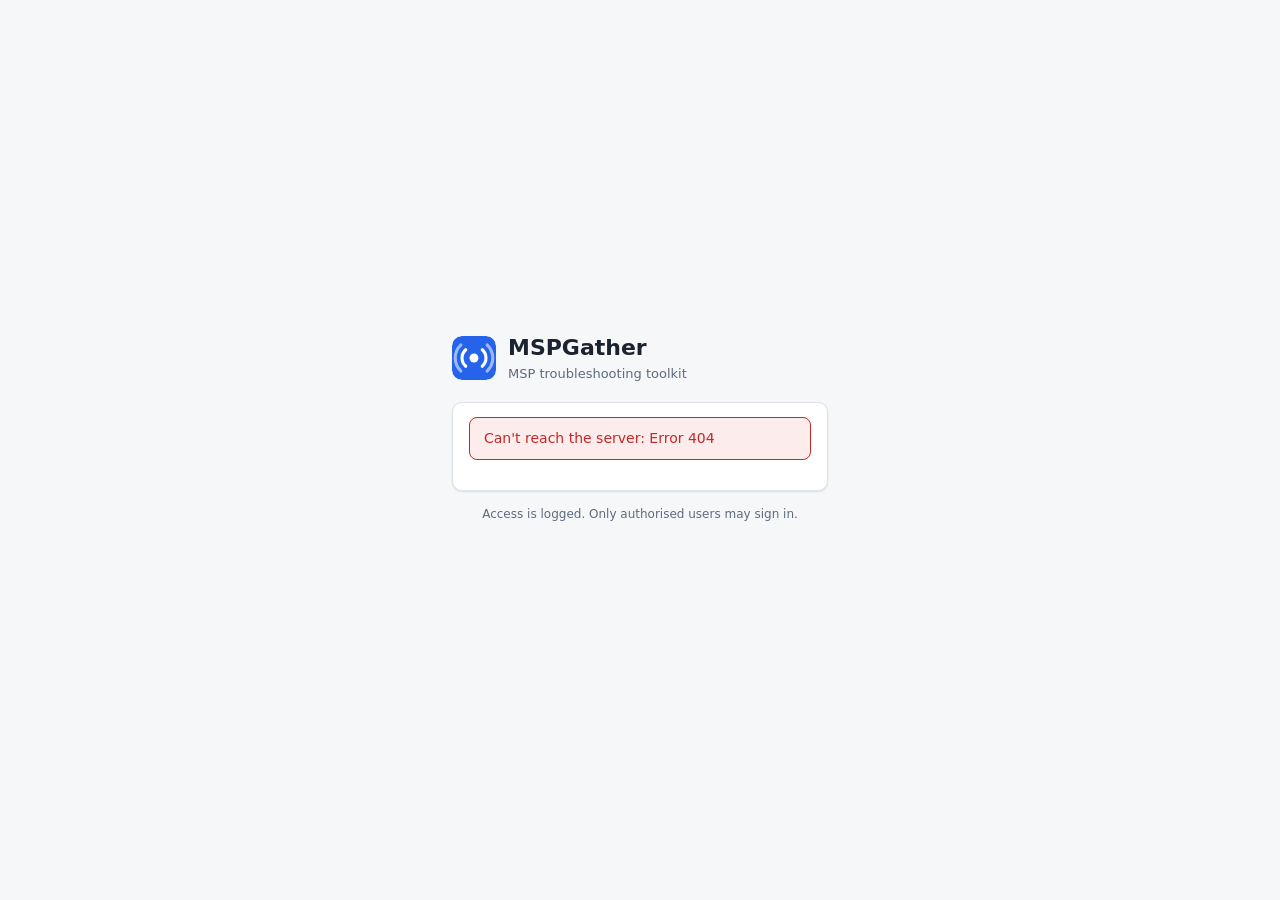
==== app/static/login.html @ 2bf9cdeb "MSPGather 1.0.0: troubleshooting and discovery toolkit for MSP engineers Self-hosted web app (FastAP" ====
<!doctype html>
<html lang="en">
<head>
  <meta charset="utf-8">
  <meta name="viewport" content="width=device-width, initial-scale=1">
  <meta name="referrer" content="no-referrer">
  <title>Sign in · MSPGather</title>
  <link rel="icon" type="image/svg+xml" href="logo.svg">
  <link rel="stylesheet" href="styles.css">
</head>
<body class="login-body">
  <main class="login-wrap">
    <div class="login-brand">
      <img src="logo.svg" alt="" width="44" height="44">
      <div>
        <div class="login-title">MSPGather</div>
        <div class="login-sub">MSP troubleshooting toolkit</div>
      </div>
    </div>
    <section class="card login-card">
      <div class="card-body" id="login-root">
        <div class="loading"><div class="spinner"></div>Loading…</div>
      </div>
    </section>
    <p class="login-foot">Access is logged. Only authorised users may sign in.</p>
  </main>
  <script src="login.js"></script>
</body>
</html>
---- app/static/styles.css ----
:root {
  --bg: #f6f7f9;
  --panel: #ffffff;
  --panel-2: #f1f3f6;
  --border: #dfe3e8;
  --text: #1b2330;
  --muted: #5d6b7e;
  --accent: #2563eb;
  --accent-soft: #e6eefe;
  --crit: #c62828;
  --crit-soft: #fdecec;
  --warn: #b26a00;
  --warn-soft: #fff4e0;
  --info: #1d6fb8;
  --info-soft: #e8f2fc;
  --ok: #2e7d32;
  --ok-soft: #e9f6ea;
  --code-bg: #f3f5f8;
  --shadow: 0 1px 2px rgba(16, 24, 40, .06), 0 1px 3px rgba(16, 24, 40, .05);
  --mono: ui-monospace, "Cascadia Code", "SFMono-Regular", Consolas, monospace;
  --sans: "Segoe UI", system-ui, -apple-system, Roboto, sans-serif;
  color-scheme: light;
}
@media (prefers-color-scheme: dark) {
  :root:not([data-theme="light"]) {
    --bg: #0f141b; --panel: #161d27; --panel-2: #1c2531; --border: #2a3544; --text: #e3e8ef; --muted: #93a1b4;
    --accent: #6ea0ff; --accent-soft: #1b2a45; --crit: #ff6b6b; --crit-soft: #3a1c20; --warn: #f0b04a; --warn-soft: #3a2c14;
    --info: #6cb2f2; --info-soft: #172c42; --ok: #6fcf75; --ok-soft: #173321; --code-bg: #10161f;
    --shadow: none; color-scheme: dark;
  }
}
:root[data-theme="dark"] {
  --bg: #0f141b; --panel: #161d27; --panel-2: #1c2531; --border: #2a3544; --text: #e3e8ef; --muted: #93a1b4;
  --accent: #6ea0ff; --accent-soft: #1b2a45; --crit: #ff6b6b; --crit-soft: #3a1c20; --warn: #f0b04a; --warn-soft: #3a2c14;
  --info: #6cb2f2; --info-soft: #172c42; --ok: #6fcf75; --ok-soft: #173321; --code-bg: #10161f;
  --shadow: none; color-scheme: dark;
}

* { box-sizing: border-box; }
html, body { margin: 0; height: 100%; }
body { background: var(--bg); color: var(--text); font: 14px/1.5 var(--sans); }
a { color: var(--accent); text-decoration: none; }
a:hover { text-decoration: underline; }
code, pre, .mono { font-family: var(--mono); font-size: 12.5px; }

.layout { display: grid; grid-template-columns: 236px 1fr; min-height: 100vh; }
.sidebar { background: var(--panel); border-right: 1px solid var(--border); padding: 18px 12px; position: sticky; top: 0; height: 100vh; overflow-y: auto; display: flex; flex-direction: column; }
.brand { display: flex; align-items: center; gap: 10px; padding: 0 8px 18px; }
.brand-mark { width: 30px; height: 30px; border-radius: 8px; display: block; flex: none; }
.brand-name { font-weight: 650; font-size: 16px; }
.brand-sub { color: var(--muted); font-size: 12px; }
.nav-cat { margin-bottom: 6px; }
.nav-cat-btn { display: flex; align-items: center; gap: 9px; width: 100%; padding: 8px 10px; border: 0; border-radius: 7px; background: none; color: var(--text); font: inherit; font-weight: 650; cursor: pointer; text-align: left; }
.nav-cat-btn:hover { background: var(--panel-2); }
.nav-cat-btn svg { width: 17px; height: 17px; flex: none; }
.nav-cat-title { flex: 1; }
.nav-cat-btn .chev { color: var(--muted); font-size: 16px; line-height: 1; transition: transform .15s; }
.nav-cat-btn[aria-expanded="true"] .chev { transform: rotate(90deg); }
.nav-cat.has-active > .nav-cat-btn { color: var(--accent); }
.nav-cat-body { margin-left: 18px; padding-left: 8px; border-left: 1px solid var(--border); }
.nav-cat-body[hidden] { display: none; }
.nav-group { margin: 8px 0 3px; padding: 0 10px; font-size: 11px; text-transform: uppercase; letter-spacing: .06em; color: var(--muted); }
.crumb { font-size: 12px; color: var(--muted); font-weight: 600; text-transform: uppercase; letter-spacing: .05em; margin-bottom: 2px; }
.nav a { display: flex; align-items: center; gap: 9px; padding: 7px 10px; border-radius: 7px; color: var(--text); }
.nav a:hover { background: var(--panel-2); text-decoration: none; }
.nav a.active { background: var(--accent-soft); color: var(--accent); font-weight: 600; }
.nav svg { width: 16px; height: 16px; flex: none; }
.sidebar-foot { margin-top: auto; padding: 12px 10px 0; color: var(--muted); font-size: 12px; display: flex; justify-content: space-between; align-items: center; }
.icon-btn { background: none; border: 1px solid var(--border); color: var(--muted); border-radius: 6px; padding: 3px 8px; cursor: pointer; font-size: 12px; }

main { padding: 26px 32px 60px; max-width: 1280px; width: 100%; min-width: 0; overflow-wrap: anywhere; }
/* Long URLs, hashes and hostnames must wrap rather than widen the page. */
main .finding > div, main .stat, main .kv dd { min-width: 0; }
.page-head h1 { margin: 0 0 4px; font-size: 22px; font-weight: 650; }
.page-head p { margin: 0 0 18px; color: var(--muted); max-width: 820px; }

.card { background: var(--panel); border: 1px solid var(--border); border-radius: 10px; box-shadow: var(--shadow); margin-bottom: 16px; }
.card > h2 { margin: 0; padding: 12px 16px; font-size: 14px; font-weight: 650; border-bottom: 1px solid var(--border); display: flex; align-items: center; gap: 8px; }
.card > h2 .spacer { flex: 1; }
.card-body { padding: 14px 16px; }
.card-body.flush { padding: 0; }

form.tool-form { display: flex; flex-wrap: wrap; gap: 10px; align-items: flex-end; }
.field { display: flex; flex-direction: column; gap: 4px; min-width: 0; }
.field input, .field select, .field textarea { max-width: 100%; min-width: 0; }
.field label { font-size: 12px; color: var(--muted); font-weight: 600; }
.field.grow { flex: 1 1 260px; }
input:not([type]), input[type=text], input[type=password], input[type=number], input[type=email], input[type=search], select, textarea {
  background: var(--panel); color: var(--text); border: 1px solid var(--border); border-radius: 7px; padding: 8px 10px; font: inherit;
}
textarea { width: 100%; min-height: 220px; font-family: var(--mono); font-size: 12.5px; resize: vertical; }
input:focus, select:focus, textarea:focus { outline: 2px solid var(--accent-soft); border-color: var(--accent); }
.check { display: flex; align-items: center; gap: 6px; font-size: 13px; color: var(--text); padding-bottom: 8px; }
button.btn { background: var(--accent); color: #fff; border: 0; border-radius: 7px; padding: 9px 16px; font: inherit; font-weight: 600; cursor: pointer; }
button.btn:disabled { opacity: .6; cursor: progress; }
button.btn.secondary { background: var(--panel-2); color: var(--text); border: 1px solid var(--border); }
.btn-row { display: flex; gap: 8px; margin-top: 10px; flex-wrap: wrap; }
.hint { color: var(--muted); font-size: 12.5px; }

.badge { display: inline-flex; align-items: center; gap: 4px; padding: 1px 8px; border-radius: 999px; font-size: 11.5px; font-weight: 650; white-space: nowrap; text-transform: uppercase; letter-spacing: .02em; }
.sev-critical { background: var(--crit-soft); color: var(--crit); }
.sev-warning { background: var(--warn-soft); color: var(--warn); }
.sev-info { background: var(--info-soft); color: var(--info); }
.sev-ok { background: var(--ok-soft); color: var(--ok); }
.sev-muted { background: var(--panel-2); color: var(--muted); }

.findings { list-style: none; margin: 0; padding: 0; }
.finding { display: grid; grid-template-columns: 86px 1fr; gap: 10px; padding: 10px 16px; border-top: 1px solid var(--border); }
.finding:first-child { border-top: 0; }
.finding .f-title { font-weight: 600; }
.finding .f-area { color: var(--muted); font-weight: 500; font-size: 12px; margin-right: 6px; }
.finding .f-detail { color: var(--muted); white-space: pre-wrap; margin-top: 2px; overflow-wrap: anywhere; }

.verdict { display: flex; gap: 14px; align-items: center; padding: 16px 18px; border-radius: 10px; margin-bottom: 16px; border: 1px solid var(--border); }
.verdict .v-icon { width: 38px; height: 38px; border-radius: 50%; display: grid; place-items: center; font-size: 19px; font-weight: 700; flex: none; }
.verdict .v-title { font-size: 16px; font-weight: 650; }
.verdict .v-sub { color: var(--muted); }
.verdict.sev-critical .v-icon { background: var(--crit); color: #fff; }
.verdict.sev-warning .v-icon { background: var(--warn); color: #fff; }
.verdict.sev-ok .v-icon { background: var(--ok); color: #fff; }
.verdict.sev-info .v-icon { background: var(--info); color: #fff; }
.verdict { color: var(--text); }

.stats { display: grid; grid-template-columns: repeat(auto-fit, minmax(150px, 1fr)); gap: 10px; margin-bottom: 16px; }
.stat { background: var(--panel); border: 1px solid var(--border); border-radius: 10px; padding: 12px 14px; box-shadow: var(--shadow); }
.stat .s-label { color: var(--muted); font-size: 12px; }
.stat .s-value { font-size: 20px; font-weight: 650; margin-top: 2px; overflow-wrap: anywhere; }
.stat .s-value.small { font-size: 14px; }

dl.kv { display: grid; grid-template-columns: max-content 1fr; gap: 6px 18px; margin: 0; }
dl.kv dt { color: var(--muted); font-size: 12.5px; }
dl.kv dd { margin: 0; overflow-wrap: anywhere; }

.table-wrap { overflow-x: auto; }
table.t { width: 100%; border-collapse: collapse; font-size: 13px; }
table.t th { text-align: left; font-size: 11.5px; text-transform: uppercase; letter-spacing: .04em; color: var(--muted); font-weight: 600; padding: 8px 12px; border-bottom: 1px solid var(--border); background: var(--panel-2); white-space: nowrap; }
table.t td { padding: 8px 12px; border-bottom: 1px solid var(--border); vertical-align: top; overflow-wrap: anywhere; }
table.t tr:last-child td { border-bottom: 0; }
table.t tr.hl td { background: var(--crit-soft); }
.sub { color: var(--muted); font-size: 12px; }

.route { display: flex; flex-wrap: wrap; align-items: center; gap: 6px; }
.route .chip { padding: 4px 10px; border-radius: 999px; background: var(--panel-2); border: 1px solid var(--border); font-weight: 600; font-size: 12.5px; }
.route .chip.repeat { background: var(--crit-soft); border-color: var(--crit); color: var(--crit); }
.route .arrow { color: var(--muted); }

.bar { height: 6px; border-radius: 3px; background: var(--panel-2); min-width: 60px; margin-top: 4px; overflow: hidden; }
.bar > span { display: block; height: 100%; background: var(--accent); }
.bar.warn > span { background: var(--warn); }
.bar.crit > span { background: var(--crit); }

.code { position: relative; background: var(--code-bg); border: 1px solid var(--border); border-radius: 7px; padding: 9px 12px; margin: 6px 0; white-space: pre-wrap; overflow-wrap: anywhere; font-family: var(--mono); font-size: 12.5px; }
.code .copy { position: absolute; top: 5px; right: 5px; font-size: 11px; }
.cause { padding: 12px 16px; border-top: 1px solid var(--border); }
.cause:first-child { border-top: 0; }
.cause h3 { margin: 0 0 4px; font-size: 14px; }
.cause p { margin: 0 0 6px; color: var(--muted); white-space: pre-wrap; }

.tree { font-family: var(--mono); font-size: 12.5px; }
.tree ul { list-style: none; margin: 0; padding-left: 18px; border-left: 1px dashed var(--border); }
.tree > ul { padding-left: 0; border-left: 0; }
.tree li { padding: 2px 0; }
.tree .t-domain { font-weight: 700; }
.tree .t-term { display: inline-block; padding: 0 6px; border-radius: 4px; background: var(--panel-2); margin-right: 4px; }
.tree .t-lookup { color: var(--warn); }
.tree .t-note { color: var(--muted); font-family: var(--sans); font-size: 12px; }
.tree .t-err { color: var(--crit); font-family: var(--sans); }
.tree .t-ignored { text-decoration: line-through; opacity: .6; }

.gauge { display: flex; gap: 3px; margin-top: 6px; }
.gauge span { flex: 1; height: 8px; border-radius: 2px; background: var(--panel-2); }
.gauge span.on { background: var(--ok); }
.gauge.warn span.on { background: var(--warn); }
.gauge.crit span.on { background: var(--crit); }

.transcript { font-family: var(--mono); font-size: 12px; background: var(--code-bg); border-radius: 7px; padding: 10px 12px; max-height: 360px; overflow: auto; white-space: pre-wrap; overflow-wrap: anywhere; }
.transcript .c { color: var(--accent); }
.transcript .s { color: var(--text); }

.loading { display: flex; align-items: center; gap: 10px; color: var(--muted); padding: 18px 2px; }
.spinner { width: 16px; height: 16px; border: 2px solid var(--border); border-top-color: var(--accent); border-radius: 50%; animation: spin .8s linear infinite; }
@keyframes spin { to { transform: rotate(360deg); } }
.error-box { background: var(--crit-soft); color: var(--crit); border: 1px solid var(--crit); border-radius: 8px; padding: 10px 14px; margin-bottom: 16px; white-space: pre-wrap; }
.notice { background: var(--info-soft); color: var(--text); border: 1px solid var(--border); border-left: 3px solid var(--info); border-radius: 8px; padding: 10px 14px; margin-bottom: 16px; }

.grid-2 { display: grid; grid-template-columns: 1fr 1fr; gap: 16px; }
.grid-2 > .card { margin-bottom: 0; }
.grid-2 + * { margin-top: 16px; }
details summary { cursor: pointer; color: var(--accent); }
.filter { margin: 10px 16px; width: calc(100% - 32px); }

@media (max-width: 900px) {
  .layout { grid-template-columns: 1fr; }
  .sidebar { position: static; height: auto; flex-direction: row; flex-wrap: wrap; padding: 10px 16px; gap: 4px; align-items: center; }
  .brand { padding: 0 8px 0 0; }
  .nav { display: flex; flex-wrap: wrap; gap: 2px; }
  .nav-group, .sidebar-foot, .brand-sub { display: none; }
  .nav { width: 100%; flex-direction: column; }
  .nav-cat-body { margin-left: 0; padding-left: 0; border-left: 0; display: flex; flex-wrap: wrap; gap: 2px; }
  main { padding: 18px 16px 50px; }
  .grid-2 { grid-template-columns: 1fr; }
  .finding { grid-template-columns: 1fr; gap: 4px; }
}

/* ---- shared readability components (core.js) ---- */
.verdict .v-title { font-size: 17px; }
.facts { display: flex; flex-wrap: wrap; gap: 8px; margin: -6px 0 16px; }
.fact { display: inline-flex; gap: 6px; align-items: baseline; background: var(--panel); border: 1px solid var(--border); border-radius: 8px; padding: 5px 10px; font-size: 13px; max-width: 100%; }
.fact-k { color: var(--muted); font-size: 12px; white-space: nowrap; }
.fact-v { font-weight: 600; overflow-wrap: anywhere; }
ol.steps { margin: 0; padding-left: 22px; }
ol.steps > li { padding: 6px 0 10px; }
ol.steps > li + li { border-top: 1px solid var(--border); padding-top: 10px; }
.step-title { font-weight: 600; }
.step-detail { color: var(--muted); white-space: pre-wrap; margin-top: 2px; }

/* ---- home ---- */
.nav-home { margin-bottom: 8px; font-weight: 600; }
.home-search { width: 100%; font-size: 15px; padding: 12px 14px; margin-bottom: 18px; }
.home-cat { margin-bottom: 22px; }
.home-cat h2 { display: flex; align-items: center; gap: 8px; font-size: 15px; margin: 0 0 10px; flex-wrap: wrap; }
.home-cat h2 svg { width: 18px; height: 18px; }
.home-cat-desc { color: var(--muted); font-weight: 400; font-size: 13px; }
.home-grid { display: grid; grid-template-columns: repeat(auto-fill, minmax(250px, 1fr)); gap: 10px; }
.home-tool { display: block; background: var(--panel); border: 1px solid var(--border); border-radius: 10px; padding: 12px 14px; color: var(--text); box-shadow: var(--shadow); }
.home-tool:hover { border-color: var(--accent); text-decoration: none; }
.home-tool-title { display: flex; align-items: center; gap: 8px; font-weight: 650; margin-bottom: 4px; }
.home-tool-title svg { width: 16px; height: 16px; color: var(--accent); flex: none; }
.home-tool-desc { color: var(--muted); font-size: 12.5px; line-height: 1.45; }

/* ---- sign-in page & user box ---- */
.login-body { display: grid; place-items: center; min-height: 100vh; padding: 24px 16px; }
.login-wrap { width: 100%; max-width: 440px; }
.login-brand { display: flex; align-items: center; gap: 12px; margin-bottom: 18px; }
.login-brand img { border-radius: 10px; }
.login-title { font-size: 22px; font-weight: 700; }
.login-sub { color: var(--muted); font-size: 13px; }
.login-card { margin: 0; }
.login-form h1 { font-size: 18px; margin: 0 0 6px; }
.login-form .hint { margin: 0 0 12px; }
.login-field { display: flex; flex-direction: column; gap: 4px; margin-bottom: 12px; font-size: 12px; color: var(--muted); font-weight: 600; }
.login-input { width: 100%; font-size: 15px; padding: 10px 12px; }
.login-btn { width: 100%; padding: 11px; font-size: 15px; margin-top: 4px; }
.login-foot { color: var(--muted); font-size: 12px; text-align: center; margin-top: 14px; }
.login-enroll { display: flex; gap: 14px; align-items: center; flex-wrap: wrap; margin-bottom: 12px; }
.login-qr { width: 168px; height: 168px; background: #fff; padding: 6px; border-radius: 8px; }
.login-secret { font-family: var(--mono); font-size: 13px; overflow-wrap: anywhere; user-select: all; }
.login-codes { background: var(--code-bg); border: 1px solid var(--border); border-radius: 8px; padding: 12px 14px; font-size: 15px; line-height: 1.7; margin: 0 0 10px; user-select: all; }
.linklike { background: none; border: 0; color: var(--accent); cursor: pointer; padding: 10px 0 0; font: inherit; font-size: 13px; }
.error-box[hidden] { display: none; }
.user-box { display: flex; align-items: center; justify-content: space-between; gap: 8px; padding: 10px 10px 0; margin-top: auto; font-size: 13px; }
.user-box[hidden] { display: none; }
.user-box .user-name { font-weight: 600; color: var(--text); overflow: hidden; text-overflow: ellipsis; white-space: nowrap; }
.user-box + .sidebar-foot { margin-top: 0; }
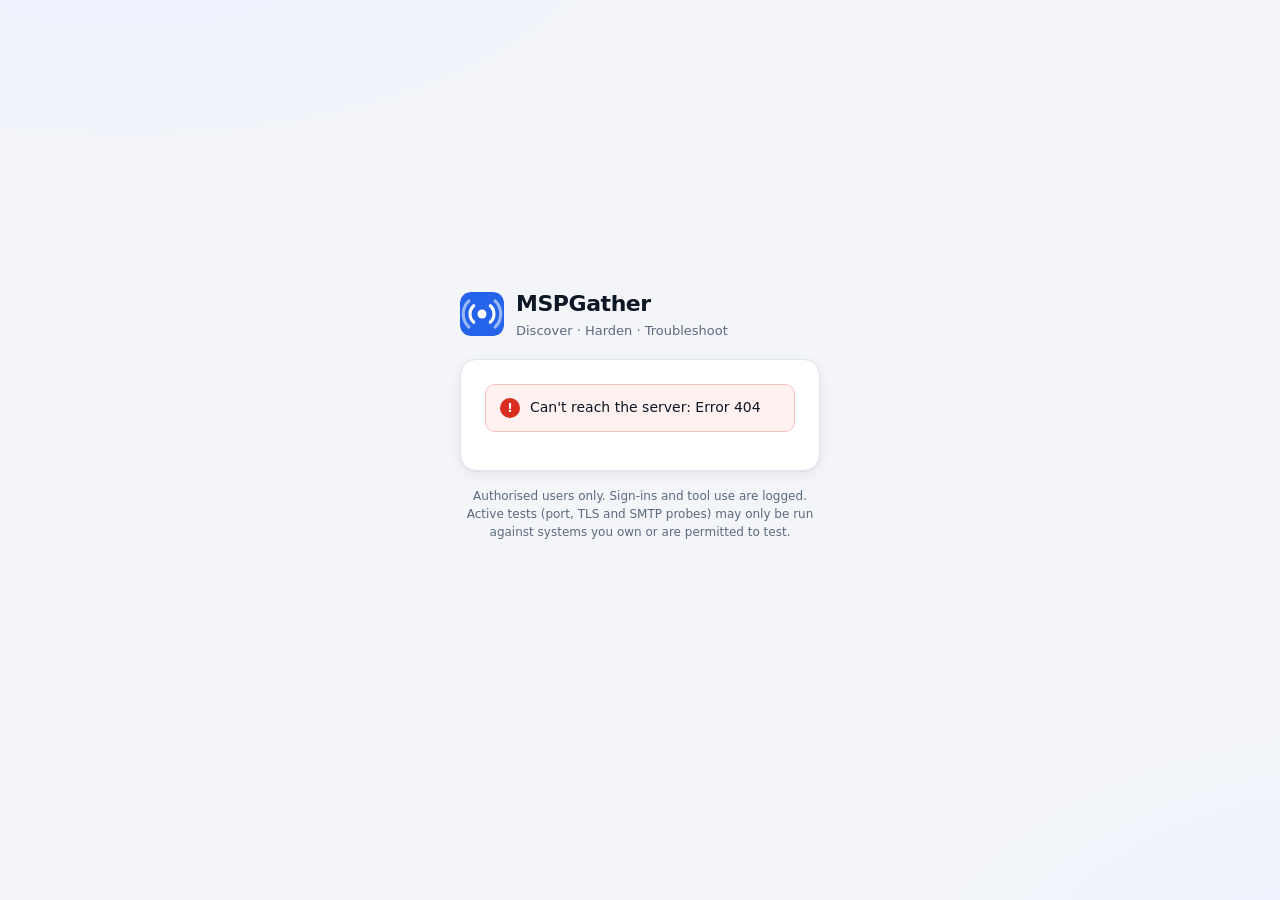
==== commit aacb4f09: "MSPGather 1.1.0: Discover, Harden, Troubleshoot Reorganise the app around how it's used: profile a p" ====
--- a/app/static/login.html
+++ b/app/static/login.html
@@ -14,7 +14,7 @@
       <img src="logo.svg" alt="" width="44" height="44">
       <div>
         <div class="login-title">MSPGather</div>
-        <div class="login-sub">MSP troubleshooting toolkit</div>
+        <div class="login-sub">Discover · Harden · Troubleshoot</div>
       </div>
     </div>
     <section class="card login-card">
@@ -22,7 +22,8 @@
         <div class="loading"><div class="spinner"></div>Loading…</div>
       </div>
     </section>
-    <p class="login-foot">Access is logged. Only authorised users may sign in.</p>
+    <p class="login-foot">Authorised users only. Sign-ins and tool use are logged.<br>
+      Active tests (port, TLS and SMTP probes) may only be run against systems you own or are permitted to test.</p>
   </main>
   <script src="login.js"></script>
 </body>
--- a/app/static/styles.css
+++ b/app/static/styles.css
@@ -1,163 +1,406 @@
+/* MSPGather design system.
+   Tokens first (light, then dark), then the app shell, then shared components.
+   Tool files add their own rules with addStyles() and only use these variables. */
+
 :root {
-  --bg: #f6f7f9;
+  --bg: #f3f5f9;
+  --bg-2: #ffffff;
   --panel: #ffffff;
-  --panel-2: #f1f3f6;
-  --border: #dfe3e8;
-  --text: #1b2330;
-  --muted: #5d6b7e;
-  --accent: #2563eb;
-  --accent-soft: #e6eefe;
-  --crit: #c62828;
-  --crit-soft: #fdecec;
-  --warn: #b26a00;
-  --warn-soft: #fff4e0;
-  --info: #1d6fb8;
-  --info-soft: #e8f2fc;
-  --ok: #2e7d32;
-  --ok-soft: #e9f6ea;
-  --code-bg: #f3f5f8;
-  --shadow: 0 1px 2px rgba(16, 24, 40, .06), 0 1px 3px rgba(16, 24, 40, .05);
-  --mono: ui-monospace, "Cascadia Code", "SFMono-Regular", Consolas, monospace;
-  --sans: "Segoe UI", system-ui, -apple-system, Roboto, sans-serif;
+  --panel-2: #f5f7fb;
+  --panel-3: #ebeff6;
+  --border: #e1e6ee;
+  --border-strong: #ccd4e0;
+  --text: #0e1726;
+  --text-2: #334155;
+  --muted: #5b6a7f;
+  --faint: #8794a7;
+  --accent: #2f6bff;
+  --accent-hover: #1d57e6;
+  --accent-text: #ffffff;
+  --accent-soft: #e9f0ff;
+  --accent-ring: rgba(47, 107, 255, .25);
+  --crit: #d92d20; --crit-soft: #fef1f0; --crit-line: #f6c4be;
+  --warn: #b54708; --warn-soft: #fff7e8; --warn-line: #f8d9a4;
+  --info: #175cd3; --info-soft: #eef4ff; --info-line: #c3d6fa;
+  --ok: #067647; --ok-soft: #ebfaf2; --ok-line: #a8e8c4;
+  --mode-discover: #4f46e5; --mode-discover-soft: #eef0ff;
+  --mode-harden: #047857; --mode-harden-soft: #e5f7ef;
+  --mode-troubleshoot: #c2410c; --mode-troubleshoot-soft: #fff0e6;
+  --mode-color: var(--accent); --mode-soft: var(--accent-soft);
+  --code-bg: #f6f8fb;
+  --shadow-sm: 0 1px 2px rgba(15, 23, 42, .05);
+  --shadow: 0 1px 2px rgba(15, 23, 42, .05), 0 4px 14px rgba(15, 23, 42, .06);
+  --shadow-lg: 0 18px 48px rgba(15, 23, 42, .20);
+  --overlay: rgba(15, 23, 42, .45);
+  --radius: 12px;
+  --radius-sm: 8px;
+  --mono: ui-monospace, "Cascadia Code", "Cascadia Mono", "SFMono-Regular", Consolas, "Liberation Mono", monospace;
+  --sans: "Inter", "Segoe UI Variable Text", "Segoe UI", system-ui, -apple-system, "Helvetica Neue", Roboto, sans-serif;
   color-scheme: light;
 }
 @media (prefers-color-scheme: dark) {
   :root:not([data-theme="light"]) {
-    --bg: #0f141b; --panel: #161d27; --panel-2: #1c2531; --border: #2a3544; --text: #e3e8ef; --muted: #93a1b4;
-    --accent: #6ea0ff; --accent-soft: #1b2a45; --crit: #ff6b6b; --crit-soft: #3a1c20; --warn: #f0b04a; --warn-soft: #3a2c14;
-    --info: #6cb2f2; --info-soft: #172c42; --ok: #6fcf75; --ok-soft: #173321; --code-bg: #10161f;
-    --shadow: none; color-scheme: dark;
+    --bg: #090d14; --bg-2: #0d121b; --panel: #111823; --panel-2: #151e2c; --panel-3: #1b2637;
+    --border: #202b3c; --border-strong: #2c3a50; --text: #e8edf4; --text-2: #c4cedb; --muted: #8d9bb0; --faint: #66758b;
+    --accent: #5b8cff; --accent-hover: #7aa2ff; --accent-soft: rgba(91, 140, 255, .14); --accent-ring: rgba(91, 140, 255, .32);
+    --crit: #ff7b72; --crit-soft: rgba(255, 123, 114, .10); --crit-line: rgba(255, 123, 114, .34);
+    --warn: #f2b84b; --warn-soft: rgba(242, 184, 75, .10); --warn-line: rgba(242, 184, 75, .32);
+    --info: #6ea8ff; --info-soft: rgba(110, 168, 255, .10); --info-line: rgba(110, 168, 255, .30);
+    --ok: #4fcf8e; --ok-soft: rgba(79, 207, 142, .10); --ok-line: rgba(79, 207, 142, .30);
+    --mode-discover: #9a9bff; --mode-discover-soft: rgba(139, 140, 255, .13);
+    --mode-harden: #3ddc97; --mode-harden-soft: rgba(61, 220, 151, .11);
+    --mode-troubleshoot: #ff9b55; --mode-troubleshoot-soft: rgba(255, 155, 85, .12);
+    --code-bg: #0b1119;
+    --shadow-sm: none; --shadow: 0 1px 0 rgba(255, 255, 255, .02), 0 8px 24px rgba(0, 0, 0, .25); --shadow-lg: 0 22px 60px rgba(0, 0, 0, .6);
+    --overlay: rgba(2, 5, 10, .66);
+    color-scheme: dark;
   }
 }
 :root[data-theme="dark"] {
-  --bg: #0f141b; --panel: #161d27; --panel-2: #1c2531; --border: #2a3544; --text: #e3e8ef; --muted: #93a1b4;
-  --accent: #6ea0ff; --accent-soft: #1b2a45; --crit: #ff6b6b; --crit-soft: #3a1c20; --warn: #f0b04a; --warn-soft: #3a2c14;
-  --info: #6cb2f2; --info-soft: #172c42; --ok: #6fcf75; --ok-soft: #173321; --code-bg: #10161f;
-  --shadow: none; color-scheme: dark;
+  --bg: #090d14; --bg-2: #0d121b; --panel: #111823; --panel-2: #151e2c; --panel-3: #1b2637;
+  --border: #202b3c; --border-strong: #2c3a50; --text: #e8edf4; --text-2: #c4cedb; --muted: #8d9bb0; --faint: #66758b;
+  --accent: #5b8cff; --accent-hover: #7aa2ff; --accent-soft: rgba(91, 140, 255, .14); --accent-ring: rgba(91, 140, 255, .32);
+  --crit: #ff7b72; --crit-soft: rgba(255, 123, 114, .10); --crit-line: rgba(255, 123, 114, .34);
+  --warn: #f2b84b; --warn-soft: rgba(242, 184, 75, .10); --warn-line: rgba(242, 184, 75, .32);
+  --info: #6ea8ff; --info-soft: rgba(110, 168, 255, .10); --info-line: rgba(110, 168, 255, .30);
+  --ok: #4fcf8e; --ok-soft: rgba(79, 207, 142, .10); --ok-line: rgba(79, 207, 142, .30);
+  --mode-discover: #9a9bff; --mode-discover-soft: rgba(139, 140, 255, .13);
+  --mode-harden: #3ddc97; --mode-harden-soft: rgba(61, 220, 151, .11);
+  --mode-troubleshoot: #ff9b55; --mode-troubleshoot-soft: rgba(255, 155, 85, .12);
+  --code-bg: #0b1119;
+  --shadow-sm: none; --shadow: 0 1px 0 rgba(255, 255, 255, .02), 0 8px 24px rgba(0, 0, 0, .25); --shadow-lg: 0 22px 60px rgba(0, 0, 0, .6);
+  --overlay: rgba(2, 5, 10, .66);
+  color-scheme: dark;
 }
-
+body[data-mode="discover"] { --mode-color: var(--mode-discover); --mode-soft: var(--mode-discover-soft); }
+body[data-mode="harden"] { --mode-color: var(--mode-harden); --mode-soft: var(--mode-harden-soft); }
+body[data-mode="troubleshoot"] { --mode-color: var(--mode-troubleshoot); --mode-soft: var(--mode-troubleshoot-soft); }
+
+/* ------------------------------------------------------------------ base */
 * { box-sizing: border-box; }
-html, body { margin: 0; height: 100%; }
-body { background: var(--bg); color: var(--text); font: 14px/1.5 var(--sans); }
+html, body { margin: 0; }
+body { background: var(--bg); color: var(--text); font: 14px/1.55 var(--sans); -webkit-font-smoothing: antialiased; text-rendering: optimizeLegibility; }
 a { color: var(--accent); text-decoration: none; }
 a:hover { text-decoration: underline; }
 code, pre, .mono { font-family: var(--mono); font-size: 12.5px; }
-
-.layout { display: grid; grid-template-columns: 236px 1fr; min-height: 100vh; }
-.sidebar { background: var(--panel); border-right: 1px solid var(--border); padding: 18px 12px; position: sticky; top: 0; height: 100vh; overflow-y: auto; display: flex; flex-direction: column; }
-.brand { display: flex; align-items: center; gap: 10px; padding: 0 8px 18px; }
-.brand-mark { width: 30px; height: 30px; border-radius: 8px; display: block; flex: none; }
-.brand-name { font-weight: 650; font-size: 16px; }
-.brand-sub { color: var(--muted); font-size: 12px; }
-.nav-cat { margin-bottom: 6px; }
-.nav-cat-btn { display: flex; align-items: center; gap: 9px; width: 100%; padding: 8px 10px; border: 0; border-radius: 7px; background: none; color: var(--text); font: inherit; font-weight: 650; cursor: pointer; text-align: left; }
-.nav-cat-btn:hover { background: var(--panel-2); }
-.nav-cat-btn svg { width: 17px; height: 17px; flex: none; }
-.nav-cat-title { flex: 1; }
-.nav-cat-btn .chev { color: var(--muted); font-size: 16px; line-height: 1; transition: transform .15s; }
-.nav-cat-btn[aria-expanded="true"] .chev { transform: rotate(90deg); }
-.nav-cat.has-active > .nav-cat-btn { color: var(--accent); }
-.nav-cat-body { margin-left: 18px; padding-left: 8px; border-left: 1px solid var(--border); }
-.nav-cat-body[hidden] { display: none; }
-.nav-group { margin: 8px 0 3px; padding: 0 10px; font-size: 11px; text-transform: uppercase; letter-spacing: .06em; color: var(--muted); }
-.crumb { font-size: 12px; color: var(--muted); font-weight: 600; text-transform: uppercase; letter-spacing: .05em; margin-bottom: 2px; }
-.nav a { display: flex; align-items: center; gap: 9px; padding: 7px 10px; border-radius: 7px; color: var(--text); }
-.nav a:hover { background: var(--panel-2); text-decoration: none; }
-.nav a.active { background: var(--accent-soft); color: var(--accent); font-weight: 600; }
-.nav svg { width: 16px; height: 16px; flex: none; }
-.sidebar-foot { margin-top: auto; padding: 12px 10px 0; color: var(--muted); font-size: 12px; display: flex; justify-content: space-between; align-items: center; }
-.icon-btn { background: none; border: 1px solid var(--border); color: var(--muted); border-radius: 6px; padding: 3px 8px; cursor: pointer; font-size: 12px; }
-
-main { padding: 26px 32px 60px; max-width: 1280px; width: 100%; min-width: 0; overflow-wrap: anywhere; }
+h1, h2, h3, h4 { letter-spacing: -.01em; }
+svg { flex: none; }
+svg:not([width]) { width: 18px; height: 18px; }  /* icons without an explicit size */
+:focus-visible { outline: 2px solid var(--accent); outline-offset: 2px; border-radius: 6px; }
+.skip { position: absolute; left: -999px; top: 8px; z-index: 200; background: var(--panel); padding: 8px 12px; border-radius: 8px; box-shadow: var(--shadow); }
+.skip:focus { left: 8px; }
+.sr-only { position: absolute; width: 1px; height: 1px; overflow: hidden; clip: rect(0 0 0 0); white-space: nowrap; }
+.hint { color: var(--muted); font-size: 12.5px; }
+.sub { color: var(--muted); font-size: 12px; }
+.muted { color: var(--muted); }
+.spacer { flex: 1; }
+kbd { font-family: var(--mono); font-size: 11px; line-height: 1; padding: 3px 6px; border: 1px solid var(--border-strong); border-bottom-width: 2px; border-radius: 5px; background: var(--panel-2); color: var(--muted); }
+
+/* ------------------------------------------------------------------ app shell */
+.topbar { position: sticky; top: 0; z-index: 40; display: flex; align-items: center; gap: 14px; height: 58px; padding: 0 16px 0 12px;
+  background: color-mix(in srgb, var(--bg-2) 88%, transparent); backdrop-filter: saturate(1.4) blur(10px); border-bottom: 1px solid var(--border); }
+.brand { display: flex; align-items: center; gap: 10px; color: var(--text); font-weight: 750; font-size: 15.5px; letter-spacing: -.02em; padding: 4px 8px 4px 4px; border-radius: 10px; flex: none; }
+.brand:hover { text-decoration: none; }
+.brand img { width: 30px; height: 30px; border-radius: 8px; display: block; }
+.brand small { display: block; font-size: 11px; font-weight: 500; color: var(--faint); letter-spacing: 0; margin-top: -2px; }
+.icon-btn.menu-btn { display: none; }
+.modes { display: flex; align-items: stretch; gap: 2px; height: 100%; margin-left: 6px; }
+.mode-tab { position: relative; display: flex; align-items: center; gap: 8px; padding: 0 14px; color: var(--muted); font-weight: 600; font-size: 14px; }
+.mode-tab svg { width: 18px; height: 18px; }
+.mode-tab:hover { color: var(--text); text-decoration: none; }
+.mode-tab[data-mode="discover"] { --tab-color: var(--mode-discover); }
+.mode-tab[data-mode="harden"] { --tab-color: var(--mode-harden); }
+.mode-tab[data-mode="troubleshoot"] { --tab-color: var(--mode-troubleshoot); }
+.mode-tab:hover svg, .mode-tab[aria-current="page"] svg { color: var(--tab-color); }
+.mode-tab[aria-current="page"] { color: var(--text); }
+.mode-tab[aria-current="page"]::after { content: ""; position: absolute; left: 12px; right: 12px; bottom: -1px; height: 2px; border-radius: 2px 2px 0 0; background: var(--tab-color); }
+.search-btn { display: flex; align-items: center; gap: 10px; width: min(440px, 34vw); height: 38px; margin-left: auto; padding: 0 8px 0 12px; border: 1px solid var(--border);
+  border-radius: 10px; background: var(--panel-2); color: var(--faint); font: inherit; font-size: 13.5px; cursor: pointer; text-align: left; transition: border-color .15s; }
+.search-btn:hover { border-color: var(--border-strong); color: var(--muted); }
+.search-btn svg { width: 17px; height: 17px; }
+.search-btn span { flex: 1; overflow: hidden; white-space: nowrap; text-overflow: ellipsis; }
+.top-actions { display: flex; align-items: center; gap: 6px; }
+.icon-btn { display: inline-flex; align-items: center; justify-content: center; gap: 6px; min-width: 34px; height: 34px; padding: 0 9px; border: 1px solid transparent; border-radius: 9px;
+  background: none; color: var(--muted); font: inherit; font-size: 12.5px; font-weight: 600; cursor: pointer; }
+.icon-btn:hover { background: var(--panel-2); color: var(--text); }
+.icon-btn svg { width: 18px; height: 18px; }
+.icon-btn.copy { min-width: 0; height: 26px; padding: 0 8px; font-size: 11.5px; border-color: var(--border); background: var(--panel); }
+.icon-btn.copy svg { width: 14px; height: 14px; }
+.theme-light-icon, :root[data-theme="dark"] .theme-dark-icon { display: none; }
+:root[data-theme="dark"] .theme-light-icon { display: inline; }
+@media (prefers-color-scheme: dark) { :root:not([data-theme="light"]) .theme-light-icon { display: inline; } :root:not([data-theme="light"]) .theme-dark-icon { display: none; } }
+
+.user-menu { position: relative; }
+.avatar-btn { display: flex; align-items: center; gap: 8px; height: 36px; padding: 0 10px 0 4px; border: 1px solid var(--border); border-radius: 999px; background: var(--panel); color: var(--text); font: inherit; font-weight: 600; font-size: 13px; cursor: pointer; }
+.avatar-btn:hover { border-color: var(--border-strong); }
+.avatar { width: 28px; height: 28px; border-radius: 50%; display: grid; place-items: center; background: linear-gradient(135deg, var(--accent), var(--mode-discover)); color: #fff; font-size: 12px; font-weight: 750; text-transform: uppercase; }
+.menu { position: absolute; right: 0; top: calc(100% + 8px); min-width: 250px; background: var(--panel); border: 1px solid var(--border-strong); border-radius: 12px; box-shadow: var(--shadow-lg); padding: 6px; z-index: 60; }
+.menu[hidden] { display: none; }
+.menu-head { padding: 8px 10px 10px; border-bottom: 1px solid var(--border); margin-bottom: 6px; }
+.menu-head b { display: block; }
+.menu a, .menu button { display: flex; align-items: center; gap: 10px; width: 100%; padding: 8px 10px; border: 0; border-radius: 8px; background: none; color: var(--text); font: inherit; font-size: 13.5px; text-align: left; cursor: pointer; }
+.menu a:hover, .menu button:hover { background: var(--panel-2); text-decoration: none; }
+.menu svg { width: 16px; height: 16px; color: var(--muted); }
+.menu-sep { height: 1px; background: var(--border); margin: 6px 0; }
+
+.shell { display: grid; grid-template-columns: 256px minmax(0, 1fr); min-height: calc(100vh - 58px); }
+.sidebar { position: sticky; top: 58px; height: calc(100vh - 58px); overflow-y: auto; padding: 18px 12px 14px; border-right: 1px solid var(--border); background: var(--bg-2); display: flex; flex-direction: column; }
+.side-head { display: flex; gap: 10px; align-items: center; padding: 4px 10px 6px; }
+.side-head-icon { width: 32px; height: 32px; border-radius: 9px; display: grid; place-items: center; background: var(--mode-soft); color: var(--mode-color); }
+.side-head-icon svg { width: 18px; height: 18px; }
+.side-title { font-weight: 750; font-size: 14.5px; }
+.side-tag { color: var(--faint); font-size: 12px; line-height: 1.35; }
+.nav { display: flex; flex-direction: column; }
+.nav-group { margin: 16px 10px 5px; font-size: 10.5px; font-weight: 750; letter-spacing: .08em; text-transform: uppercase; color: var(--faint); }
+.nav a { display: flex; align-items: center; gap: 10px; padding: 7px 10px; margin: 1px 0; border-radius: 8px; color: var(--text-2); font-size: 13.5px; }
+.nav a svg { width: 16px; height: 16px; color: var(--faint); }
+.nav a:hover { background: var(--panel-2); color: var(--text); text-decoration: none; }
+.nav a[aria-current="page"] { background: var(--mode-soft); color: var(--text); font-weight: 650; box-shadow: inset 3px 0 0 var(--mode-color); }
+.nav a[aria-current="page"] svg { color: var(--mode-color); }
+.nav-flag { margin-left: auto; font-size: 9.5px; font-weight: 750; letter-spacing: .05em; text-transform: uppercase; padding: 1px 6px; border-radius: 5px; color: var(--crit); background: var(--crit-soft); }
+.side-foot { margin-top: auto; padding: 14px 10px 0; display: flex; flex-direction: column; gap: 6px; font-size: 12px; color: var(--faint); }
+.side-foot a { color: var(--muted); display: flex; align-items: center; gap: 8px; }
+.side-foot svg { width: 14px; height: 14px; }
+
+main { min-width: 0; padding: 30px 40px 90px; overflow-wrap: anywhere; }
+main:focus { outline: none; }
+.page { max-width: 1200px; margin: 0 auto; }
 /* Long URLs, hashes and hostnames must wrap rather than widen the page. */
-main .finding > div, main .stat, main .kv dd { min-width: 0; }
-.page-head h1 { margin: 0 0 4px; font-size: 22px; font-weight: 650; }
-.page-head p { margin: 0 0 18px; color: var(--muted); max-width: 820px; }
-
-.card { background: var(--panel); border: 1px solid var(--border); border-radius: 10px; box-shadow: var(--shadow); margin-bottom: 16px; }
-.card > h2 { margin: 0; padding: 12px 16px; font-size: 14px; font-weight: 650; border-bottom: 1px solid var(--border); display: flex; align-items: center; gap: 8px; }
+main .finding > div, main .stat, main .kv dd, main td { min-width: 0; }
+.backdrop { position: fixed; inset: 58px 0 0; background: var(--overlay); z-index: 30; }
+.backdrop[hidden] { display: none; }
+
+/* page header */
+.page-head { display: flex; gap: 16px; align-items: flex-start; margin-bottom: 22px; }
+.page-icon { width: 46px; height: 46px; border-radius: 13px; display: grid; place-items: center; background: var(--mode-soft); color: var(--mode-color); flex: none; }
+.page-icon svg { width: 23px; height: 23px; }
+.crumb { display: flex; align-items: center; gap: 6px; font-size: 12px; font-weight: 650; color: var(--faint); margin-bottom: 1px; }
+.crumb a { color: var(--faint); }
+.page-head h1 { margin: 0; font-size: 24px; line-height: 1.25; font-weight: 750; letter-spacing: -.02em; display: flex; align-items: center; gap: 10px; flex-wrap: wrap; }
+.page-head p { margin: 6px 0 0; color: var(--muted); max-width: 820px; }
+.access { display: inline-flex; align-items: center; gap: 6px; height: 24px; padding: 0 9px 0 7px; border-radius: 999px; border: 1px solid var(--border); font-size: 11.5px; font-weight: 650; letter-spacing: 0; white-space: nowrap; cursor: help; }
+.access svg { width: 13px; height: 13px; }
+.access.a-offline { color: var(--ok); background: var(--ok-soft); border-color: var(--ok-line); }
+.access.a-passive { color: var(--info); background: var(--info-soft); border-color: var(--info-line); }
+.access.a-contacts { color: var(--warn); background: var(--warn-soft); border-color: var(--warn-line); }
+.access.a-active { color: var(--crit); background: var(--crit-soft); border-color: var(--crit-line); }
+
+/* authorization gate for active tests */
+.attest { display: flex; gap: 14px; align-items: flex-start; padding: 14px 16px; margin-bottom: 16px; border: 1px solid var(--crit-line); border-radius: var(--radius); background: var(--crit-soft); }
+.attest > svg { width: 22px; height: 22px; color: var(--crit); margin-top: 1px; }
+.attest.ok { border-color: var(--ok-line); background: var(--ok-soft); }
+.attest.ok > svg { color: var(--ok); }
+.attest-title { font-weight: 700; }
+.attest p { margin: 2px 0 8px; color: var(--text-2); }
+.attest label { display: flex; gap: 8px; align-items: center; font-weight: 600; cursor: pointer; }
+.attest input { width: 17px; height: 17px; accent-color: var(--ok); }
+.attest.pulse { animation: pulse 1s ease 2; }
+@keyframes pulse { 50% { box-shadow: 0 0 0 5px var(--crit-line); } }
+
+/* ------------------------------------------------------------------ landing pages */
+.hero { position: relative; padding: 34px 36px 30px; margin-bottom: 26px; border: 1px solid var(--border); border-radius: 18px; overflow: hidden;
+  background: radial-gradient(900px 280px at 0% -10%, var(--mode-soft), transparent 70%), radial-gradient(600px 240px at 100% 120%, var(--accent-soft), transparent 70%), var(--panel); box-shadow: var(--shadow-sm); }
+.hero-eyebrow { display: inline-flex; align-items: center; gap: 7px; font-size: 12px; font-weight: 750; letter-spacing: .06em; text-transform: uppercase; color: var(--mode-color); margin-bottom: 10px; }
+.hero-eyebrow svg { width: 15px; height: 15px; }
+.hero h1 { margin: 0 0 8px; font-size: 30px; line-height: 1.2; font-weight: 800; letter-spacing: -.025em; max-width: 760px; }
+.hero > p { margin: 0 0 22px; color: var(--muted); font-size: 15px; max-width: 700px; }
+.hero-form { display: flex; gap: 10px; max-width: 760px; flex-wrap: wrap; }
+.hero-input { flex: 1 1 320px; display: flex; align-items: center; gap: 10px; height: 52px; padding: 0 14px; border: 1px solid var(--border-strong); border-radius: 12px; background: var(--bg-2); box-shadow: var(--shadow-sm); }
+.hero-input:focus-within { border-color: var(--accent); box-shadow: 0 0 0 4px var(--accent-ring); }
+.hero-input svg { width: 20px; height: 20px; color: var(--faint); }
+.hero-input input[type=text] { flex: 1; min-width: 0; height: 100%; border: 0; outline: 0; background: transparent; color: var(--text); font: inherit; font-size: 16px; padding: 0; box-shadow: none; }
+.hero-input input[type=text]:focus { box-shadow: none; }
+.hero-opts { display: flex; flex-wrap: wrap; gap: 6px 18px; margin-top: 12px; }
+.hero-opts .check { padding: 0; }
+.hero-chips { display: flex; flex-wrap: wrap; gap: 8px; margin-top: 20px; }
+.hero-chip { display: inline-flex; align-items: center; gap: 7px; padding: 5px 11px; border-radius: 999px; background: var(--panel); border: 1px solid var(--border); color: var(--text-2); font-size: 12.5px; font-weight: 550; }
+.hero-chip svg { width: 14px; height: 14px; color: var(--mode-color); }
+.hero-note { display: flex; gap: 8px; align-items: flex-start; margin-top: 16px; font-size: 12.5px; color: var(--muted); max-width: 760px; }
+.hero-note svg { width: 15px; height: 15px; margin-top: 2px; color: var(--ok); }
+.section-title { display: flex; align-items: center; gap: 10px; margin: 30px 0 12px; font-size: 12px; font-weight: 750; letter-spacing: .07em; text-transform: uppercase; color: var(--faint); }
+.section-title::after { content: ""; flex: 1; height: 1px; background: var(--border); }
+.section-title:first-child { margin-top: 0; }
+.tool-grid { display: grid; grid-template-columns: repeat(auto-fill, minmax(255px, 1fr)); gap: 12px; }
+.tool-card { position: relative; display: flex; flex-direction: column; gap: 8px; padding: 16px 16px 15px; border: 1px solid var(--border); border-radius: var(--radius); background: var(--panel); color: var(--text); box-shadow: var(--shadow-sm); transition: border-color .15s, box-shadow .15s, transform .15s; }
+.tool-card:hover { border-color: color-mix(in srgb, var(--card-color, var(--mode-color)) 55%, var(--border)); box-shadow: var(--shadow); transform: translateY(-1px); text-decoration: none; }
+.tool-card-top { display: flex; align-items: center; gap: 10px; font-weight: 700; font-size: 14px; }
+.tool-card-icon { width: 34px; height: 34px; border-radius: 10px; display: grid; place-items: center; background: color-mix(in srgb, var(--card-color, var(--mode-color)) 13%, transparent); color: var(--card-color, var(--mode-color)); flex: none; }
+.tool-card-icon svg { width: 18px; height: 18px; }
+.tool-card p { margin: 0; color: var(--muted); font-size: 12.8px; line-height: 1.5; }
+.tool-card .access { align-self: flex-start; margin-top: auto; height: 21px; font-size: 10.5px; }
+.tool-card[data-mode="discover"] { --card-color: var(--mode-discover); }
+.tool-card[data-mode="harden"] { --card-color: var(--mode-harden); }
+.tool-card[data-mode="troubleshoot"] { --card-color: var(--mode-troubleshoot); }
+.tool-card.compact { flex-direction: row; align-items: center; gap: 12px; padding: 12px 14px; }
+.tool-card.compact p { font-size: 12px; }
+.mode-cards { display: grid; grid-template-columns: repeat(auto-fit, minmax(260px, 1fr)); gap: 14px; }
+.mode-card { --card-color: var(--mode-color); display: flex; flex-direction: column; gap: 10px; padding: 18px; border: 1px solid var(--border); border-radius: 14px; background: var(--panel); color: var(--text); box-shadow: var(--shadow-sm); }
+.mode-card:hover { text-decoration: none; border-color: color-mix(in srgb, var(--card-color) 55%, var(--border)); box-shadow: var(--shadow); }
+.mode-card h3 { margin: 0; display: flex; align-items: center; gap: 10px; font-size: 16px; }
+.mode-card p { margin: 0; color: var(--muted); font-size: 13px; }
+.mode-card ul { margin: 0; padding: 0; list-style: none; display: flex; flex-direction: column; gap: 5px; font-size: 13px; color: var(--text-2); }
+.mode-card li { display: flex; gap: 8px; align-items: center; }
+.mode-card li svg { width: 14px; height: 14px; color: var(--card-color); }
+.mode-card[data-mode="discover"] { --card-color: var(--mode-discover); }
+.mode-card[data-mode="harden"] { --card-color: var(--mode-harden); }
+.mode-card[data-mode="troubleshoot"] { --card-color: var(--mode-troubleshoot); }
+.recent-list { display: grid; grid-template-columns: repeat(auto-fill, minmax(300px, 1fr)); gap: 10px; }
+.recent { display: flex; align-items: center; gap: 12px; padding: 11px 14px; border: 1px solid var(--border); border-radius: 11px; background: var(--panel); color: var(--text); }
+.recent:hover { text-decoration: none; border-color: var(--border-strong); background: var(--panel-2); }
+.recent-main { flex: 1; min-width: 0; }
+.recent > svg { width: 16px; height: 16px; color: var(--faint); }
+.recent-title { font-weight: 650; overflow: hidden; text-overflow: ellipsis; white-space: nowrap; }
+.recent-sub { font-size: 12px; color: var(--muted); overflow: hidden; text-overflow: ellipsis; white-space: nowrap; }
+.empty { padding: 26px; border: 1px dashed var(--border-strong); border-radius: var(--radius); text-align: center; color: var(--muted); background: var(--panel); }
+.empty svg { width: 26px; height: 26px; color: var(--faint); display: block; margin: 0 auto 8px; }
+
+/* troubleshoot triage */
+.triage { display: grid; grid-template-columns: minmax(0, 1.25fr) minmax(0, 1fr); gap: 16px; }
+.triage-detect { display: flex; align-items: center; gap: 12px; padding: 12px 14px; margin-top: 10px; border-radius: 10px; border: 1px solid var(--border); background: var(--panel-2); min-height: 52px; }
+.triage-detect.found { border-color: color-mix(in srgb, var(--mode-color) 45%, var(--border)); background: var(--mode-soft); }
+.triage-detect svg { width: 20px; height: 20px; color: var(--mode-color); }
+.symptoms { display: grid; grid-template-columns: repeat(auto-fill, minmax(230px, 1fr)); gap: 10px; }
+.symptom { display: flex; gap: 12px; align-items: flex-start; padding: 13px 14px; border: 1px solid var(--border); border-radius: 11px; background: var(--panel); color: var(--text); }
+.symptom:hover { text-decoration: none; border-color: color-mix(in srgb, var(--mode-color) 50%, var(--border)); background: var(--panel-2); }
+.symptom-icon { width: 32px; height: 32px; border-radius: 9px; display: grid; place-items: center; background: var(--mode-soft); color: var(--mode-color); flex: none; }
+.symptom-icon svg { width: 17px; height: 17px; }
+.symptom b { display: block; font-size: 13.5px; }
+.symptom span { display: block; font-size: 12px; color: var(--muted); margin-top: 1px; }
+
+/* ------------------------------------------------------------------ components */
+.card { background: var(--panel); border: 1px solid var(--border); border-radius: var(--radius); box-shadow: var(--shadow-sm); margin-bottom: 16px; }
+.card > h2 { margin: 0; padding: 13px 18px; font-size: 14px; font-weight: 700; border-bottom: 1px solid var(--border); display: flex; align-items: center; gap: 10px; flex-wrap: wrap; }
+.card > h2 svg { width: 17px; height: 17px; color: var(--mode-color); }
 .card > h2 .spacer { flex: 1; }
-.card-body { padding: 14px 16px; }
+.card > h2 a { font-size: 12.5px; font-weight: 600; }
+.card-body { padding: 16px 18px; }
 .card-body.flush { padding: 0; }
-
-form.tool-form { display: flex; flex-wrap: wrap; gap: 10px; align-items: flex-end; }
-.field { display: flex; flex-direction: column; gap: 4px; min-width: 0; }
+.card-foot { padding: 11px 18px; border-top: 1px solid var(--border); background: var(--panel-2); border-radius: 0 0 var(--radius) var(--radius); }
+
+form.tool-form { display: flex; flex-wrap: wrap; gap: 12px 14px; align-items: flex-end; }
+.field { display: flex; flex-direction: column; gap: 5px; min-width: 0; }
 .field input, .field select, .field textarea { max-width: 100%; min-width: 0; }
-.field label { font-size: 12px; color: var(--muted); font-weight: 600; }
-.field.grow { flex: 1 1 260px; }
-input:not([type]), input[type=text], input[type=password], input[type=number], input[type=email], input[type=search], select, textarea {
-  background: var(--panel); color: var(--text); border: 1px solid var(--border); border-radius: 7px; padding: 8px 10px; font: inherit;
-}
-textarea { width: 100%; min-height: 220px; font-family: var(--mono); font-size: 12.5px; resize: vertical; }
-input:focus, select:focus, textarea:focus { outline: 2px solid var(--accent-soft); border-color: var(--accent); }
-.check { display: flex; align-items: center; gap: 6px; font-size: 13px; color: var(--text); padding-bottom: 8px; }
-button.btn { background: var(--accent); color: #fff; border: 0; border-radius: 7px; padding: 9px 16px; font: inherit; font-weight: 600; cursor: pointer; }
-button.btn:disabled { opacity: .6; cursor: progress; }
-button.btn.secondary { background: var(--panel-2); color: var(--text); border: 1px solid var(--border); }
-.btn-row { display: flex; gap: 8px; margin-top: 10px; flex-wrap: wrap; }
-.hint { color: var(--muted); font-size: 12.5px; }
-
-.badge { display: inline-flex; align-items: center; gap: 4px; padding: 1px 8px; border-radius: 999px; font-size: 11.5px; font-weight: 650; white-space: nowrap; text-transform: uppercase; letter-spacing: .02em; }
+.field label { font-size: 12px; color: var(--text-2); font-weight: 650; }
+.field.grow { flex: 1 1 280px; }
+input:not([type]), input[type=text], input[type=password], input[type=number], input[type=email], input[type=search], input[type=url], select, textarea {
+  background: var(--bg-2); color: var(--text); border: 1px solid var(--border-strong); border-radius: 9px; padding: 0 12px; height: 38px; font: inherit; font-size: 14px;
+  transition: border-color .15s, box-shadow .15s; }
+select { padding-right: 32px; appearance: none; -webkit-appearance: none; cursor: pointer;
+  background-image: url("data:image/svg+xml,%3Csvg xmlns='http://www.w3.org/2000/svg' viewBox='0 0 24 24' fill='none' stroke='%238794a7' stroke-width='2' stroke-linecap='round'%3E%3Cpath d='M6 9l6 6 6-6'/%3E%3C/svg%3E");
+  background-repeat: no-repeat; background-position: right 9px center; background-size: 16px; }
+textarea { width: 100%; height: auto; min-height: 220px; padding: 12px 14px; font-family: var(--mono); font-size: 12.5px; line-height: 1.55; resize: vertical; border-radius: 11px; }
+input::placeholder, textarea::placeholder { color: var(--faint); }
+input:focus, select:focus, textarea:focus { outline: none; border-color: var(--accent); box-shadow: 0 0 0 3px var(--accent-ring); }
+input[type=checkbox], input[type=radio] { accent-color: var(--accent); width: 15px; height: 15px; }
+.check { display: inline-flex; align-items: center; gap: 8px; font-size: 13px; color: var(--text-2); padding-bottom: 9px; cursor: pointer; }
+button.btn, a.btn { display: inline-flex; align-items: center; justify-content: center; gap: 8px; height: 38px; padding: 0 16px; border: 1px solid transparent; border-radius: 9px;
+  background: var(--accent); color: var(--accent-text); font: inherit; font-size: 13.5px; font-weight: 650; cursor: pointer; white-space: nowrap; transition: background .15s, border-color .15s, box-shadow .15s; }
+button.btn:hover, a.btn:hover { background: var(--accent-hover); text-decoration: none; }
+button.btn:disabled { opacity: .55; cursor: not-allowed; }
+button.btn svg, a.btn svg { width: 16px; height: 16px; }
+button.btn.secondary, a.btn.secondary { background: var(--panel); color: var(--text); border-color: var(--border-strong); }
+button.btn.secondary:hover, a.btn.secondary:hover { background: var(--panel-2); }
+button.btn.ghost { background: transparent; color: var(--text-2); }
+button.btn.ghost:hover { background: var(--panel-2); }
+button.btn.lg, a.btn.lg { height: 52px; padding: 0 24px; font-size: 15px; border-radius: 12px; }
+button.btn.sm, a.btn.sm { height: 30px; padding: 0 11px; font-size: 12.5px; border-radius: 8px; }
+.btn-row { display: flex; gap: 8px; margin-top: 12px; flex-wrap: wrap; align-items: center; }
+.linklike { background: none; border: 0; color: var(--accent); cursor: pointer; padding: 10px 0 0; font: inherit; font-size: 13px; }
+
+.badge { display: inline-flex; align-items: center; gap: 4px; height: 21px; padding: 0 8px; border-radius: 6px; font-size: 10.5px; font-weight: 750; white-space: nowrap; text-transform: uppercase; letter-spacing: .04em; border: 1px solid transparent; vertical-align: middle; }
 .sev-critical { background: var(--crit-soft); color: var(--crit); }
 .sev-warning { background: var(--warn-soft); color: var(--warn); }
 .sev-info { background: var(--info-soft); color: var(--info); }
 .sev-ok { background: var(--ok-soft); color: var(--ok); }
-.sev-muted { background: var(--panel-2); color: var(--muted); }
+.sev-muted { background: var(--panel-3); color: var(--muted); }
+.badge.sev-critical { border-color: var(--crit-line); }
+.badge.sev-warning { border-color: var(--warn-line); }
+.badge.sev-info { border-color: var(--info-line); }
+.badge.sev-ok { border-color: var(--ok-line); }
+
+/* verdict: the one-sentence answer */
+.verdict { position: relative; display: flex; gap: 16px; align-items: flex-start; padding: 18px 20px 18px 22px; margin-bottom: 16px; border: 1px solid var(--border); border-radius: var(--radius);
+  background: var(--panel); color: var(--text); box-shadow: var(--shadow-sm); overflow: hidden; --sev: var(--info); --sev-soft: var(--info-soft); --sev-line: var(--info-line); }
+.verdict::before { content: ""; position: absolute; inset: 0 auto 0 0; width: 4px; background: var(--sev); }
+.verdict.sev-critical { --sev: var(--crit); --sev-soft: var(--crit-soft); --sev-line: var(--crit-line); }
+.verdict.sev-warning { --sev: var(--warn); --sev-soft: var(--warn-soft); --sev-line: var(--warn-line); }
+.verdict.sev-ok { --sev: var(--ok); --sev-soft: var(--ok-soft); --sev-line: var(--ok-line); }
+.verdict.sev-info { --sev: var(--info); --sev-soft: var(--info-soft); --sev-line: var(--info-line); }
+.verdict { background: linear-gradient(100deg, var(--sev-soft), var(--panel) 75%); border-color: var(--sev-line); color: var(--text); }
+.verdict .v-icon { width: 38px; height: 38px; border-radius: 11px; display: grid; place-items: center; flex: none; background: var(--sev); color: #fff; font-size: 18px; font-weight: 800; }
+.verdict .v-icon svg { width: 21px; height: 21px; }
+.verdict .v-title { font-size: 17px; font-weight: 700; line-height: 1.4; letter-spacing: -.01em; }
+.verdict .v-sub { color: var(--muted); margin-top: 3px; }
+
+.facts { display: grid; grid-template-columns: repeat(auto-fill, minmax(175px, 1fr)); gap: 10px; margin: 0 0 16px; }
+.fact { display: flex; flex-direction: column; gap: 2px; padding: 10px 13px; min-width: 0; border: 1px solid var(--border); border-radius: 10px; background: var(--panel); box-shadow: var(--shadow-sm); }
+.fact-k { font-size: 11px; color: var(--faint); font-weight: 700; text-transform: uppercase; letter-spacing: .05em; white-space: nowrap; overflow: hidden; text-overflow: ellipsis; }
+.fact-v { font-weight: 650; overflow-wrap: anywhere; font-size: 13.5px; }
 
 .findings { list-style: none; margin: 0; padding: 0; }
-.finding { display: grid; grid-template-columns: 86px 1fr; gap: 10px; padding: 10px 16px; border-top: 1px solid var(--border); }
+.finding { display: grid; grid-template-columns: 26px minmax(0, 1fr); gap: 12px; padding: 13px 18px; border-top: 1px solid var(--border); }
 .finding:first-child { border-top: 0; }
-.finding .f-title { font-weight: 600; }
-.finding .f-area { color: var(--muted); font-weight: 500; font-size: 12px; margin-right: 6px; }
-.finding .f-detail { color: var(--muted); white-space: pre-wrap; margin-top: 2px; overflow-wrap: anywhere; }
-
-.verdict { display: flex; gap: 14px; align-items: center; padding: 16px 18px; border-radius: 10px; margin-bottom: 16px; border: 1px solid var(--border); }
-.verdict .v-icon { width: 38px; height: 38px; border-radius: 50%; display: grid; place-items: center; font-size: 19px; font-weight: 700; flex: none; }
-.verdict .v-title { font-size: 16px; font-weight: 650; }
-.verdict .v-sub { color: var(--muted); }
-.verdict.sev-critical .v-icon { background: var(--crit); color: #fff; }
-.verdict.sev-warning .v-icon { background: var(--warn); color: #fff; }
-.verdict.sev-ok .v-icon { background: var(--ok); color: #fff; }
-.verdict.sev-info .v-icon { background: var(--info); color: #fff; }
-.verdict { color: var(--text); }
+.f-icon { width: 26px; height: 26px; border-radius: 8px; display: grid; place-items: center; }
+.f-icon svg { width: 15px; height: 15px; }
+.finding .f-title { font-weight: 650; display: flex; flex-wrap: wrap; gap: 4px 8px; align-items: baseline; }
+.finding .f-title .badge { height: 18px; font-size: 9.5px; padding: 0 6px; }
+.finding .f-area { color: var(--muted); font-weight: 600; font-size: 11.5px; text-transform: uppercase; letter-spacing: .04em; }
+.finding .f-detail { color: var(--muted); white-space: pre-wrap; margin-top: 3px; overflow-wrap: anywhere; }
+.finding[data-sev="critical"] .f-icon { background: var(--crit-soft); color: var(--crit); }
+.finding[data-sev="warning"] .f-icon { background: var(--warn-soft); color: var(--warn); }
+.finding[data-sev="info"] .f-icon { background: var(--info-soft); color: var(--info); }
+.finding[data-sev="ok"] .f-icon { background: var(--ok-soft); color: var(--ok); }
+
+ol.steps { list-style: none; counter-reset: step; margin: 0; padding: 0; }
+ol.steps > li { counter-increment: step; position: relative; padding: 14px 0 14px 42px; border-top: 1px solid var(--border); }
+ol.steps > li:first-child { border-top: 0; padding-top: 2px; }
+ol.steps > li:last-child { padding-bottom: 2px; }
+ol.steps > li::before { content: counter(step); position: absolute; left: 0; top: 12px; width: 27px; height: 27px; border-radius: 50%; display: grid; place-items: center;
+  font-size: 12.5px; font-weight: 750; background: var(--mode-soft); color: var(--mode-color); }
+ol.steps > li:first-child::before { top: 0; }
+.step-title { font-weight: 650; }
+.step-detail { color: var(--muted); white-space: pre-wrap; margin-top: 2px; }
 
 .stats { display: grid; grid-template-columns: repeat(auto-fit, minmax(150px, 1fr)); gap: 10px; margin-bottom: 16px; }
-.stat { background: var(--panel); border: 1px solid var(--border); border-radius: 10px; padding: 12px 14px; box-shadow: var(--shadow); }
-.stat .s-label { color: var(--muted); font-size: 12px; }
-.stat .s-value { font-size: 20px; font-weight: 650; margin-top: 2px; overflow-wrap: anywhere; }
+.stat { background: var(--panel); border: 1px solid var(--border); border-radius: 11px; padding: 12px 14px; box-shadow: var(--shadow-sm); }
+.stat .s-label { color: var(--faint); font-size: 11.5px; font-weight: 650; text-transform: uppercase; letter-spacing: .04em; }
+.stat .s-value { font-size: 21px; font-weight: 750; margin-top: 2px; overflow-wrap: anywhere; letter-spacing: -.01em; }
 .stat .s-value.small { font-size: 14px; }
 
-dl.kv { display: grid; grid-template-columns: max-content 1fr; gap: 6px 18px; margin: 0; }
-dl.kv dt { color: var(--muted); font-size: 12.5px; }
+dl.kv { display: grid; grid-template-columns: minmax(110px, max-content) minmax(0, 1fr); gap: 9px 20px; margin: 0; }
+dl.kv dt { color: var(--muted); font-size: 12.5px; padding-top: 1px; }
 dl.kv dd { margin: 0; overflow-wrap: anywhere; }
 
 .table-wrap { overflow-x: auto; }
 table.t { width: 100%; border-collapse: collapse; font-size: 13px; }
-table.t th { text-align: left; font-size: 11.5px; text-transform: uppercase; letter-spacing: .04em; color: var(--muted); font-weight: 600; padding: 8px 12px; border-bottom: 1px solid var(--border); background: var(--panel-2); white-space: nowrap; }
-table.t td { padding: 8px 12px; border-bottom: 1px solid var(--border); vertical-align: top; overflow-wrap: anywhere; }
+table.t th { text-align: left; font-size: 10.5px; text-transform: uppercase; letter-spacing: .06em; color: var(--faint); font-weight: 750; padding: 9px 14px; border-bottom: 1px solid var(--border); background: var(--panel-2); white-space: nowrap; }
+table.t td { padding: 10px 14px; border-bottom: 1px solid var(--border); vertical-align: top; overflow-wrap: break-word; }
+table.t td .mono, table.t td.mono, table.t td code { overflow-wrap: anywhere; }
 table.t tr:last-child td { border-bottom: 0; }
+table.t tbody tr:hover td { background: color-mix(in srgb, var(--panel-2) 70%, transparent); }
 table.t tr.hl td { background: var(--crit-soft); }
-.sub { color: var(--muted); font-size: 12px; }
+.card > .table-wrap:first-child table.t th:first-child { border-top-left-radius: var(--radius); }
 
 .route { display: flex; flex-wrap: wrap; align-items: center; gap: 6px; }
-.route .chip { padding: 4px 10px; border-radius: 999px; background: var(--panel-2); border: 1px solid var(--border); font-weight: 600; font-size: 12.5px; }
-.route .chip.repeat { background: var(--crit-soft); border-color: var(--crit); color: var(--crit); }
-.route .arrow { color: var(--muted); }
-
-.bar { height: 6px; border-radius: 3px; background: var(--panel-2); min-width: 60px; margin-top: 4px; overflow: hidden; }
-.bar > span { display: block; height: 100%; background: var(--accent); }
+.route .chip { padding: 4px 10px; border-radius: 999px; background: var(--panel-2); border: 1px solid var(--border); font-weight: 650; font-size: 12.5px; }
+.route .chip.repeat { background: var(--crit-soft); border-color: var(--crit-line); color: var(--crit); }
+.route .arrow { color: var(--faint); }
+.bar { height: 6px; border-radius: 3px; background: var(--panel-3); min-width: 60px; margin-top: 4px; overflow: hidden; }
+.bar > span { display: block; height: 100%; background: var(--accent); border-radius: 3px; }
 .bar.warn > span { background: var(--warn); }
 .bar.crit > span { background: var(--crit); }
-
-.code { position: relative; background: var(--code-bg); border: 1px solid var(--border); border-radius: 7px; padding: 9px 12px; margin: 6px 0; white-space: pre-wrap; overflow-wrap: anywhere; font-family: var(--mono); font-size: 12.5px; }
-.code .copy { position: absolute; top: 5px; right: 5px; font-size: 11px; }
-.cause { padding: 12px 16px; border-top: 1px solid var(--border); }
+.bar.ok > span { background: var(--ok); }
+
+.code { position: relative; background: var(--code-bg); border: 1px solid var(--border); border-radius: 9px; padding: 10px 70px 10px 13px; margin: 8px 0; white-space: pre-wrap; overflow-wrap: anywhere;
+  font-family: var(--mono); font-size: 12.5px; line-height: 1.6; color: var(--text); }
+.code .copy { position: absolute; top: 6px; right: 6px; }
+.cause { padding: 14px 18px; border-top: 1px solid var(--border); }
 .cause:first-child { border-top: 0; }
 .cause h3 { margin: 0 0 4px; font-size: 14px; }
 .cause p { margin: 0 0 6px; color: var(--muted); white-space: pre-wrap; }
 
 .tree { font-family: var(--mono); font-size: 12.5px; }
-.tree ul { list-style: none; margin: 0; padding-left: 18px; border-left: 1px dashed var(--border); }
+.tree ul { list-style: none; margin: 0; padding-left: 18px; border-left: 1px dashed var(--border-strong); }
 .tree > ul { padding-left: 0; border-left: 0; }
 .tree li { padding: 2px 0; }
 .tree .t-domain { font-weight: 700; }
@@ -166,89 +409,270 @@
 .tree .t-note { color: var(--muted); font-family: var(--sans); font-size: 12px; }
 .tree .t-err { color: var(--crit); font-family: var(--sans); }
 .tree .t-ignored { text-decoration: line-through; opacity: .6; }
-
 .gauge { display: flex; gap: 3px; margin-top: 6px; }
-.gauge span { flex: 1; height: 8px; border-radius: 2px; background: var(--panel-2); }
+.gauge span { flex: 1; height: 8px; border-radius: 2px; background: var(--panel-3); }
 .gauge span.on { background: var(--ok); }
 .gauge.warn span.on { background: var(--warn); }
 .gauge.crit span.on { background: var(--crit); }
-
-.transcript { font-family: var(--mono); font-size: 12px; background: var(--code-bg); border-radius: 7px; padding: 10px 12px; max-height: 360px; overflow: auto; white-space: pre-wrap; overflow-wrap: anywhere; }
+.transcript { font-family: var(--mono); font-size: 12px; background: var(--code-bg); border: 1px solid var(--border); border-radius: 9px; padding: 10px 12px; max-height: 380px; overflow: auto; white-space: pre-wrap; overflow-wrap: anywhere; }
 .transcript .c { color: var(--accent); }
 .transcript .s { color: var(--text); }
 
-.loading { display: flex; align-items: center; gap: 10px; color: var(--muted); padding: 18px 2px; }
-.spinner { width: 16px; height: 16px; border: 2px solid var(--border); border-top-color: var(--accent); border-radius: 50%; animation: spin .8s linear infinite; }
+.loading { display: flex; align-items: center; gap: 12px; color: var(--muted); padding: 22px 4px; font-weight: 550; }
+.spinner { width: 18px; height: 18px; border: 2px solid var(--border-strong); border-top-color: var(--mode-color); border-radius: 50%; animation: spin .75s linear infinite; flex: none; }
 @keyframes spin { to { transform: rotate(360deg); } }
-.error-box { background: var(--crit-soft); color: var(--crit); border: 1px solid var(--crit); border-radius: 8px; padding: 10px 14px; margin-bottom: 16px; white-space: pre-wrap; }
-.notice { background: var(--info-soft); color: var(--text); border: 1px solid var(--border); border-left: 3px solid var(--info); border-radius: 8px; padding: 10px 14px; margin-bottom: 16px; }
-
-.grid-2 { display: grid; grid-template-columns: 1fr 1fr; gap: 16px; }
+.progress-card { padding: 20px 22px; border: 1px solid var(--border); border-radius: var(--radius); background: var(--panel); margin-bottom: 16px; }
+.progress-steps { display: flex; flex-wrap: wrap; gap: 8px; margin-top: 14px; }
+.progress-step { display: inline-flex; align-items: center; gap: 7px; padding: 5px 11px; border-radius: 999px; background: var(--panel-2); border: 1px solid var(--border); font-size: 12.5px; color: var(--muted); }
+.progress-step .dot { width: 7px; height: 7px; border-radius: 50%; background: var(--mode-color); animation: blink 1.2s ease-in-out infinite; }
+.progress-step:nth-child(2) .dot { animation-delay: .2s; } .progress-step:nth-child(3) .dot { animation-delay: .4s; }
+.progress-step:nth-child(4) .dot { animation-delay: .6s; } .progress-step:nth-child(5) .dot { animation-delay: .8s; }
+@keyframes blink { 50% { opacity: .25; } }
+.skel { height: 14px; border-radius: 6px; background: linear-gradient(90deg, var(--panel-2), var(--panel-3), var(--panel-2)); background-size: 200% 100%; animation: shimmer 1.3s linear infinite; }
+@keyframes shimmer { to { background-position: -200% 0; } }
+.done-time { color: var(--faint); font-size: 12px; margin: -6px 0 12px; }
+
+.error-box { display: flex; gap: 10px; align-items: flex-start; background: var(--crit-soft); color: var(--text); border: 1px solid var(--crit-line); border-radius: 10px; padding: 12px 14px; margin-bottom: 16px; white-space: pre-wrap; }
+.error-box::before { content: "!"; flex: none; width: 20px; height: 20px; border-radius: 50%; display: grid; place-items: center; background: var(--crit); color: #fff; font-weight: 800; font-size: 12px; margin-top: 1px; }
+.error-box[hidden] { display: none; }
+.notice { background: var(--info-soft); color: var(--text); border: 1px solid var(--info-line); border-left: 3px solid var(--info); border-radius: 10px; padding: 11px 14px; margin-bottom: 16px; }
+.notice.warn { background: var(--warn-soft); border-color: var(--warn-line); border-left-color: var(--warn); }
+
+.grid-2 { display: grid; grid-template-columns: minmax(0, 1fr) minmax(0, 1fr); gap: 16px; align-items: start; }
 .grid-2 > .card { margin-bottom: 0; }
 .grid-2 + * { margin-top: 16px; }
-details summary { cursor: pointer; color: var(--accent); }
-.filter { margin: 10px 16px; width: calc(100% - 32px); }
-
-@media (max-width: 900px) {
-  .layout { grid-template-columns: 1fr; }
-  .sidebar { position: static; height: auto; flex-direction: row; flex-wrap: wrap; padding: 10px 16px; gap: 4px; align-items: center; }
-  .brand { padding: 0 8px 0 0; }
-  .nav { display: flex; flex-wrap: wrap; gap: 2px; }
-  .nav-group, .sidebar-foot, .brand-sub { display: none; }
-  .nav { width: 100%; flex-direction: column; }
-  .nav-cat-body { margin-left: 0; padding-left: 0; border-left: 0; display: flex; flex-wrap: wrap; gap: 2px; }
-  main { padding: 18px 16px 50px; }
-  .grid-2 { grid-template-columns: 1fr; }
-  .finding { grid-template-columns: 1fr; gap: 4px; }
-}
-
-/* ---- shared readability components (core.js) ---- */
-.verdict .v-title { font-size: 17px; }
-.facts { display: flex; flex-wrap: wrap; gap: 8px; margin: -6px 0 16px; }
-.fact { display: inline-flex; gap: 6px; align-items: baseline; background: var(--panel); border: 1px solid var(--border); border-radius: 8px; padding: 5px 10px; font-size: 13px; max-width: 100%; }
-.fact-k { color: var(--muted); font-size: 12px; white-space: nowrap; }
-.fact-v { font-weight: 600; overflow-wrap: anywhere; }
-ol.steps { margin: 0; padding-left: 22px; }
-ol.steps > li { padding: 6px 0 10px; }
-ol.steps > li + li { border-top: 1px solid var(--border); padding-top: 10px; }
-.step-title { font-weight: 600; }
-.step-detail { color: var(--muted); white-space: pre-wrap; margin-top: 2px; }
-
-/* ---- home ---- */
-.nav-home { margin-bottom: 8px; font-weight: 600; }
-.home-search { width: 100%; font-size: 15px; padding: 12px 14px; margin-bottom: 18px; }
-.home-cat { margin-bottom: 22px; }
-.home-cat h2 { display: flex; align-items: center; gap: 8px; font-size: 15px; margin: 0 0 10px; flex-wrap: wrap; }
-.home-cat h2 svg { width: 18px; height: 18px; }
-.home-cat-desc { color: var(--muted); font-weight: 400; font-size: 13px; }
-.home-grid { display: grid; grid-template-columns: repeat(auto-fill, minmax(250px, 1fr)); gap: 10px; }
-.home-tool { display: block; background: var(--panel); border: 1px solid var(--border); border-radius: 10px; padding: 12px 14px; color: var(--text); box-shadow: var(--shadow); }
-.home-tool:hover { border-color: var(--accent); text-decoration: none; }
-.home-tool-title { display: flex; align-items: center; gap: 8px; font-weight: 650; margin-bottom: 4px; }
-.home-tool-title svg { width: 16px; height: 16px; color: var(--accent); flex: none; }
-.home-tool-desc { color: var(--muted); font-size: 12.5px; line-height: 1.45; }
-
-/* ---- sign-in page & user box ---- */
-.login-body { display: grid; place-items: center; min-height: 100vh; padding: 24px 16px; }
+.grid-3 { display: grid; grid-template-columns: repeat(3, minmax(0, 1fr)); gap: 14px; }
+details summary { cursor: pointer; color: var(--accent); font-weight: 600; }
+details summary:hover { text-decoration: underline; }
+.filter { margin: 12px 16px; width: calc(100% - 32px); }
+
+/* tabs */
+.tabs { display: flex; gap: 2px; border-bottom: 1px solid var(--border); margin-bottom: 16px; overflow-x: auto; overflow-y: hidden; scrollbar-width: none; }
+.tabs button { position: relative; padding: 10px 14px; border: 0; background: none; color: var(--muted); font: inherit; font-weight: 650; cursor: pointer; white-space: nowrap; }
+.tabs button[aria-selected="true"] { color: var(--text); }
+.tabs button[aria-selected="true"]::after { content: ""; position: absolute; left: 10px; right: 10px; bottom: 0; height: 2px; background: var(--mode-color); border-radius: 2px; }
+
+/* score ring */
+.ring { position: relative; flex: none; }
+.ring svg { display: block; transform: rotate(-90deg); }
+.ring-label { position: absolute; inset: 0; display: grid; place-items: center; text-align: center; line-height: 1.05; }
+.ring-label b { display: block; font-size: 26px; font-weight: 800; letter-spacing: -.03em; }
+.ring-label span { display: block; font-size: 11px; color: var(--muted); font-weight: 650; }
+.grade-A, .grade-B { --grade: var(--ok); } .grade-C { --grade: var(--warn); } .grade-D, .grade-F { --grade: var(--crit); }
+
+/* meters */
+.meter { display: flex; align-items: center; gap: 10px; }
+.meter-track { flex: 1; height: 8px; border-radius: 999px; background: var(--panel-3); overflow: hidden; }
+.meter-fill { height: 100%; border-radius: 999px; background: var(--ok); }
+
+/* toast */
+.toast { position: fixed; left: 50%; bottom: 26px; transform: translateX(-50%) translateY(20px); opacity: 0; pointer-events: none; z-index: 120; padding: 10px 16px; border-radius: 10px;
+  background: var(--text); color: var(--bg); font-weight: 650; font-size: 13px; box-shadow: var(--shadow-lg); transition: opacity .2s, transform .2s; }
+.toast.show { opacity: 1; transform: translateX(-50%) translateY(0); }
+
+/* command palette */
+.palette { position: fixed; inset: 0; z-index: 100; background: var(--overlay); backdrop-filter: blur(3px); display: flex; justify-content: center; align-items: flex-start; padding: 11vh 16px 16px; }
+.palette[hidden] { display: none; }
+.palette-box { width: min(700px, 100%); background: var(--panel); border: 1px solid var(--border-strong); border-radius: 16px; box-shadow: var(--shadow-lg); overflow: hidden; }
+.palette-input { display: flex; align-items: center; gap: 12px; padding: 0 16px; height: 58px; border-bottom: 1px solid var(--border); }
+.palette-input svg { width: 20px; height: 20px; color: var(--faint); }
+.palette-input input[type=text] { flex: 1; height: 100%; border: 0; outline: 0; background: transparent; color: var(--text); font: inherit; font-size: 16.5px; padding: 0; box-shadow: none; }
+.palette-input input[type=text]:focus { box-shadow: none; }
+.palette-list { max-height: min(60vh, 520px); overflow-y: auto; padding: 6px; }
+.palette-section { padding: 10px 10px 4px; font-size: 10.5px; font-weight: 750; letter-spacing: .08em; text-transform: uppercase; color: var(--faint); }
+.palette-item { display: flex; align-items: center; gap: 12px; padding: 9px 10px; border-radius: 9px; color: var(--text); cursor: pointer; }
+.palette-item:hover { text-decoration: none; }
+.palette-item[aria-selected="true"] { background: var(--accent-soft); }
+.pi-icon { width: 32px; height: 32px; border-radius: 9px; display: grid; place-items: center; background: var(--panel-2); color: var(--muted); flex: none; }
+.palette-item[aria-selected="true"] .pi-icon { color: var(--accent); background: var(--panel); }
+.pi-icon svg { width: 17px; height: 17px; }
+.pi-main { flex: 1; min-width: 0; }
+.pi-title { font-weight: 650; overflow: hidden; text-overflow: ellipsis; white-space: nowrap; }
+.pi-sub { color: var(--muted); font-size: 12px; overflow: hidden; text-overflow: ellipsis; white-space: nowrap; }
+.pi-mode { font-size: 11px; font-weight: 650; color: var(--faint); white-space: nowrap; }
+.palette-foot { display: flex; gap: 16px; padding: 9px 16px; border-top: 1px solid var(--border); font-size: 12px; color: var(--faint); background: var(--panel-2); }
+.palette-empty { padding: 26px; text-align: center; color: var(--muted); }
+
+/* ------------------------------------------------------------------ discovery report */
+.report-head { display: flex; gap: 24px; align-items: center; padding: 22px 24px; margin-bottom: 16px; border: 1px solid var(--border); border-radius: 16px;
+  background: radial-gradient(700px 220px at 0% 0%, var(--mode-soft), transparent 70%), var(--panel); box-shadow: var(--shadow-sm); flex-wrap: wrap; }
+.report-id { flex: 1 1 320px; min-width: 0; }
+.report-kicker { font-size: 11.5px; font-weight: 750; letter-spacing: .07em; text-transform: uppercase; color: var(--mode-color); }
+.report-title { font-size: 26px; font-weight: 800; letter-spacing: -.025em; margin: 2px 0 2px; line-height: 1.2; }
+.report-org { color: var(--text-2); font-weight: 600; }
+.report-meta { color: var(--faint); font-size: 12.5px; margin-top: 6px; display: flex; flex-wrap: wrap; gap: 4px 14px; }
+.report-actions { display: flex; gap: 8px; flex-wrap: wrap; }
+.report-nav { position: sticky; top: 58px; z-index: 20; display: flex; gap: 2px; margin: 0 0 16px; padding: 6px; border: 1px solid var(--border); border-radius: 12px;
+  background: color-mix(in srgb, var(--panel) 92%, transparent); backdrop-filter: blur(8px); overflow-x: auto; box-shadow: var(--shadow-sm); }
+.report-nav a, .report-nav button { border: 0; background: none; font: inherit; cursor: pointer; padding: 6px 11px; border-radius: 8px; color: var(--muted); font-weight: 650; font-size: 12.8px; white-space: nowrap; }
+.report-nav a:hover, .report-nav button:hover { background: var(--panel-2); color: var(--text); text-decoration: none; }
+.report-section { scroll-margin-top: 130px; }
+.stack-grid { display: grid; grid-template-columns: repeat(auto-fill, minmax(205px, 1fr)); gap: 10px; }
+.stack-tile { display: flex; gap: 11px; align-items: flex-start; padding: 12px 13px; border: 1px solid var(--border); border-radius: 11px; background: var(--panel); min-width: 0; }
+.stack-tile .st-icon { width: 32px; height: 32px; border-radius: 9px; display: grid; place-items: center; background: var(--panel-2); color: var(--muted); flex: none; }
+.stack-tile .st-icon svg { width: 17px; height: 17px; }
+.stack-tile.good .st-icon { background: var(--ok-soft); color: var(--ok); }
+.stack-tile.bad .st-icon { background: var(--crit-soft); color: var(--crit); }
+.stack-tile.warn .st-icon { background: var(--warn-soft); color: var(--warn); }
+.stack-tile.info .st-icon { background: var(--mode-soft); color: var(--mode-color); }
+.st-k { font-size: 10.5px; color: var(--faint); font-weight: 750; text-transform: uppercase; letter-spacing: .06em; }
+.st-v { font-weight: 650; font-size: 13.5px; overflow-wrap: anywhere; line-height: 1.35; }
+.st-s { font-size: 12px; color: var(--muted); overflow-wrap: anywhere; }
+.tp-grid { display: grid; grid-template-columns: repeat(3, minmax(0, 1fr)); }
+.tp-col { padding: 16px 18px; border-left: 1px solid var(--border); min-width: 0; }
+.tp-col:first-child { border-left: 0; }
+.tp-col h3 { display: flex; align-items: center; gap: 9px; margin: 0 0 6px; font-size: 13px; }
+.tp-col h3 .count { min-width: 22px; height: 22px; padding: 0 6px; border-radius: 7px; display: grid; place-items: center; font-size: 12px; font-weight: 800; }
+.tp-col.risk .count { background: var(--crit-soft); color: var(--crit); }
+.tp-col.opportunity .count { background: var(--ok-soft); color: var(--ok); }
+.tp-col.question .count { background: var(--info-soft); color: var(--info); }
+.tp { padding: 10px 0; border-top: 1px solid var(--border); }
+.tp:first-of-type { border-top: 0; }
+.tp-area { font-size: 10.5px; color: var(--faint); font-weight: 750; text-transform: uppercase; letter-spacing: .06em; }
+.tp-title { font-weight: 650; margin-top: 1px; }
+.tp-detail { color: var(--muted); font-size: 12.8px; margin-top: 3px; }
+.score-areas { display: grid; grid-template-columns: repeat(auto-fill, minmax(230px, 1fr)); gap: 0; border-top: 1px solid var(--border); }
+.score-area { padding: 13px 18px; border-bottom: 1px solid var(--border); border-right: 1px solid var(--border); min-width: 0; }
+.score-area-top { display: flex; align-items: center; gap: 8px; justify-content: space-between; font-weight: 650; font-size: 13px; }
+.score-area-note { color: var(--muted); font-size: 12px; margin-top: 6px; }
+.score-pts { font-variant-numeric: tabular-nums; color: var(--muted); font-size: 12px; font-weight: 650; }
+.scorecard-top { display: flex; gap: 22px; align-items: center; padding: 18px 20px; flex-wrap: wrap; }
+.scorecard-top .meter { flex: 1 1 260px; }
+.svc-cats { display: grid; grid-template-columns: repeat(auto-fill, minmax(260px, 1fr)); }
+.svc-cat { padding: 14px 18px; border-top: 1px solid var(--border); border-right: 1px solid var(--border); }
+.svc-cat h4 { margin: 0 0 8px; font-size: 10.5px; text-transform: uppercase; letter-spacing: .07em; color: var(--faint); font-weight: 750; }
+.svc { display: flex; flex-direction: column; padding: 5px 0; }
+.svc b { font-weight: 650; font-size: 13px; }
+.svc span { color: var(--muted); font-size: 11.5px; overflow-wrap: anywhere; }
+.chips { display: flex; flex-wrap: wrap; gap: 6px; }
+.chip-s { display: inline-flex; align-items: center; gap: 5px; border: 1px solid var(--border); border-radius: 999px; padding: 2px 10px; font-size: 12px; background: var(--panel-2); font-weight: 550; }
+.projects { display: grid; grid-template-columns: repeat(auto-fill, minmax(250px, 1fr)); gap: 10px; padding: 16px 18px; }
+.project { padding: 12px 14px; border: 1px solid var(--border); border-radius: 11px; background: var(--panel-2); }
+.project b { display: flex; gap: 8px; align-items: center; }
+.project b svg { width: 16px; height: 16px; color: var(--ok); }
+.project span { display: block; color: var(--muted); font-size: 12px; margin-top: 3px; }
+.compare { display: flex; gap: 14px; align-items: center; flex-wrap: wrap; padding: 12px 16px; margin-bottom: 16px; border-radius: 12px; border: 1px solid var(--border); background: var(--panel); }
+.compare b { font-variant-numeric: tabular-nums; }
+.delta-up { color: var(--ok); font-weight: 750; } .delta-down { color: var(--crit); font-weight: 750; }
+
+/* hardening plan */
+.plan-summary { display: flex; gap: 24px; align-items: center; padding: 20px 22px; flex-wrap: wrap; }
+.plan-counts { display: flex; gap: 8px; flex-wrap: wrap; }
+.control { display: grid; grid-template-columns: 28px minmax(0, 1fr) auto; gap: 12px; padding: 14px 18px; border-top: 1px solid var(--border); align-items: start; }
+.control:first-child { border-top: 0; }
+.control-status { width: 28px; height: 28px; border-radius: 50%; display: grid; place-items: center; }
+.control-status svg { width: 15px; height: 15px; }
+.control[data-status="pass"] .control-status { background: var(--ok-soft); color: var(--ok); }
+.control[data-status="fail"] .control-status { background: var(--crit-soft); color: var(--crit); }
+.control[data-status="warn"] .control-status { background: var(--warn-soft); color: var(--warn); }
+.control[data-status="manual"] .control-status, .control[data-status="unknown"] .control-status, .control[data-status="na"] .control-status { background: var(--panel-3); color: var(--muted); }
+.control-title { font-weight: 650; display: flex; gap: 8px; align-items: baseline; flex-wrap: wrap; }
+.control-found { color: var(--text-2); margin-top: 2px; }
+.control-why { color: var(--muted); font-size: 12.5px; margin-top: 2px; }
+.control-fix { margin-top: 10px; padding: 12px 14px; border-radius: 10px; background: var(--panel-2); border: 1px solid var(--border); }
+.control-fix[hidden] { display: none; }
+.control-fix ol { margin: 6px 0 0; padding-left: 20px; }
+.rec-table { width: 100%; border-collapse: collapse; font-size: 12.5px; margin: 8px 0; }
+.rec-table td, .rec-table th { padding: 6px 8px; border: 1px solid var(--border); text-align: left; vertical-align: top; }
+.rec-table th { background: var(--panel-3); font-size: 10.5px; text-transform: uppercase; letter-spacing: .05em; color: var(--faint); }
+.rec-table td.mono { word-break: break-all; }
+
+/* report sheet (client snapshot, printable) */
+.sheet-wrap { position: fixed; inset: 0; z-index: 110; background: var(--overlay); overflow-y: auto; padding: 28px 16px; }
+.sheet-wrap[hidden] { display: none; }
+.sheet-bar { max-width: 860px; margin: 0 auto 12px; display: flex; gap: 8px; justify-content: flex-end; }
+.sheet { max-width: 860px; margin: 0 auto; background: #fff; color: #111827; border-radius: 12px; padding: 44px 50px; box-shadow: var(--shadow-lg); font-size: 13.5px; line-height: 1.55; }
+.sheet h1 { font-size: 24px; margin: 0; letter-spacing: -.02em; }
+.sheet h2 { font-size: 15px; margin: 26px 0 10px; padding-bottom: 6px; border-bottom: 2px solid #e5e7eb; }
+.sheet .sh-top { display: flex; justify-content: space-between; gap: 20px; align-items: flex-start; border-bottom: 3px solid #111827; padding-bottom: 16px; }
+.sheet .sh-org { text-align: right; font-size: 12.5px; color: #4b5563; }
+.sheet .sh-org b { display: block; color: #111827; font-size: 14px; }
+.sheet .sh-kicker { font-size: 11px; font-weight: 800; letter-spacing: .1em; text-transform: uppercase; color: #4f46e5; }
+.sheet .sh-score { display: flex; gap: 22px; align-items: center; margin-top: 20px; }
+.sheet .sh-grade { width: 84px; height: 84px; border-radius: 18px; display: grid; place-items: center; font-size: 44px; font-weight: 800; color: #fff; flex: none; }
+.sheet .sh-grade.g-A, .sheet .sh-grade.g-B { background: #059669; } .sheet .sh-grade.g-C { background: #d97706; } .sheet .sh-grade.g-D, .sheet .sh-grade.g-F { background: #dc2626; }
+.sheet table { width: 100%; border-collapse: collapse; }
+.sheet td, .sheet th { padding: 7px 8px; border-bottom: 1px solid #e5e7eb; text-align: left; vertical-align: top; }
+.sheet th { font-size: 10.5px; text-transform: uppercase; letter-spacing: .06em; color: #6b7280; }
+.sheet .sh-item { padding: 9px 0; border-bottom: 1px solid #f0f1f3; }
+.sheet .sh-item b { display: block; }
+.sheet .sh-item span { color: #4b5563; }
+.sheet .st-ok { color: #047857; font-weight: 700; } .sheet .st-warn { color: #b45309; font-weight: 700; } .sheet .st-crit { color: #b91c1c; font-weight: 700; }
+.sheet .sh-foot { margin-top: 28px; padding-top: 12px; border-top: 1px solid #e5e7eb; font-size: 11.5px; color: #6b7280; }
+
+/* ------------------------------------------------------------------ sign-in page */
+.login-body { display: grid; place-items: center; min-height: 100vh; padding: 24px 16px;
+  background: radial-gradient(900px 420px at 10% -10%, var(--mode-discover-soft), transparent 70%), radial-gradient(700px 380px at 110% 110%, var(--accent-soft), transparent 70%), var(--bg); }
 .login-wrap { width: 100%; max-width: 440px; }
 .login-brand { display: flex; align-items: center; gap: 12px; margin-bottom: 18px; }
-.login-brand img { border-radius: 10px; }
-.login-title { font-size: 22px; font-weight: 700; }
+.login-brand img { border-radius: 11px; }
+.login-title { font-size: 22px; font-weight: 800; letter-spacing: -.02em; }
 .login-sub { color: var(--muted); font-size: 13px; }
-.login-card { margin: 0; }
-.login-form h1 { font-size: 18px; margin: 0 0 6px; }
-.login-form .hint { margin: 0 0 12px; }
-.login-field { display: flex; flex-direction: column; gap: 4px; margin-bottom: 12px; font-size: 12px; color: var(--muted); font-weight: 600; }
-.login-input { width: 100%; font-size: 15px; padding: 10px 12px; }
-.login-btn { width: 100%; padding: 11px; font-size: 15px; margin-top: 4px; }
-.login-foot { color: var(--muted); font-size: 12px; text-align: center; margin-top: 14px; }
-.login-enroll { display: flex; gap: 14px; align-items: center; flex-wrap: wrap; margin-bottom: 12px; }
-.login-qr { width: 168px; height: 168px; background: #fff; padding: 6px; border-radius: 8px; }
+.login-card { margin: 0; border-radius: 16px; box-shadow: var(--shadow); }
+.login-card > .card-body { padding: 24px 24px 22px; }
+.login-form h1 { font-size: 19px; margin: 0 0 6px; }
+.login-form .hint { margin: 0 0 14px; }
+.login-field { display: flex; flex-direction: column; gap: 5px; margin-bottom: 13px; font-size: 12px; color: var(--text-2); font-weight: 650; }
+.login-input { width: 100%; height: 44px !important; font-size: 15px !important; }
+.login-btn { width: 100%; height: 44px !important; font-size: 15px !important; margin-top: 4px; }
+.login-foot { color: var(--muted); font-size: 12px; text-align: center; margin-top: 16px; line-height: 1.5; }
+.login-enroll { display: flex; gap: 16px; align-items: center; flex-wrap: wrap; margin-bottom: 12px; }
+.login-qr { width: 168px; height: 168px; background: #fff; padding: 6px; border-radius: 10px; }
 .login-secret { font-family: var(--mono); font-size: 13px; overflow-wrap: anywhere; user-select: all; }
-.login-codes { background: var(--code-bg); border: 1px solid var(--border); border-radius: 8px; padding: 12px 14px; font-size: 15px; line-height: 1.7; margin: 0 0 10px; user-select: all; }
-.linklike { background: none; border: 0; color: var(--accent); cursor: pointer; padding: 10px 0 0; font: inherit; font-size: 13px; }
-.error-box[hidden] { display: none; }
-.user-box { display: flex; align-items: center; justify-content: space-between; gap: 8px; padding: 10px 10px 0; margin-top: auto; font-size: 13px; }
-.user-box[hidden] { display: none; }
-.user-box .user-name { font-weight: 600; color: var(--text); overflow: hidden; text-overflow: ellipsis; white-space: nowrap; }
-.user-box + .sidebar-foot { margin-top: 0; }
+.login-codes { background: var(--code-bg); border: 1px solid var(--border); border-radius: 10px; padding: 12px 14px; font-size: 15px; line-height: 1.7; margin: 0 0 10px; user-select: all; }
+
+/* ------------------------------------------------------------------ responsive */
+@media (max-width: 1100px) {
+  .search-btn { width: 260px; }
+  .tp-grid { grid-template-columns: 1fr; }
+  .tp-col { border-left: 0; border-top: 1px solid var(--border); }
+  .tp-col:first-child { border-top: 0; }
+  .triage { grid-template-columns: 1fr; }
+}
+@media (max-width: 960px) {
+  .icon-btn.menu-btn { display: inline-flex; }
+  .shell { grid-template-columns: 1fr; }
+  .sidebar { position: fixed; top: 58px; left: 0; bottom: 0; height: auto; width: 290px; z-index: 35; transform: translateX(-102%); transition: transform .2s ease; box-shadow: var(--shadow-lg); }
+  body.nav-open .sidebar { transform: none; }
+  main { padding: 22px 18px 70px; }
+  .mode-tab { padding: 0 10px; }
+  .search-btn { width: auto; flex: 0 0 auto; }
+  .search-btn span, .search-btn kbd { display: none; }
+  .grid-2, .grid-3 { grid-template-columns: 1fr; }
+  .hero { padding: 24px 20px; }
+  .hero h1 { font-size: 24px; }
+}
+@media (max-width: 680px) {
+  .topbar { gap: 6px; padding: 0 8px; }
+  .brand span, .brand small { display: none; }
+  .mode-tab span { display: none; }
+  .mode-tab { padding: 0 11px; }
+  .avatar-btn .avatar-name { display: none; }
+  .avatar-btn { padding: 0 3px; }
+  .page-head { gap: 12px; }
+  .page-icon { display: none; }
+  .finding { padding: 12px 14px; }
+  .control { grid-template-columns: 28px minmax(0, 1fr); }
+  .control > :last-child { grid-column: 2; }
+  .sheet { padding: 26px 20px; }
+  dl.kv { grid-template-columns: 1fr; gap: 2px 0; }
+  dl.kv dd { margin-bottom: 8px; }
+}
+
+/* ------------------------------------------------------------------ print */
+@media print {
+  :root { --bg: #fff; --panel: #fff; --panel-2: #f6f7f9; --border: #dde2e9; --text: #111; --muted: #444; color-scheme: light; }
+  body { background: #fff; }
+  .topbar, .sidebar, .backdrop, .no-print, form, .attest, .report-nav, .report-actions, .toast, .palette, .tabs, details > summary ~ * { display: none !important; }
+  .shell { display: block; }
+  main { padding: 0; }
+  .page { max-width: none; }
+  .card, .verdict, .fact, .stack-tile, .report-head { box-shadow: none !important; break-inside: avoid; }
+  .verdict { background: #fff !important; }
+  a { color: inherit; }
+  body.sheet-open .shell { display: none !important; }
+  body.sheet-open .sheet-wrap { position: static; padding: 0; background: none; overflow: visible; }
+  body.sheet-open .sheet { box-shadow: none; border-radius: 0; padding: 0; max-width: none; }
+  body.sheet-open .sheet-bar { display: none; }
+  .control-fix[hidden] { display: block !important; }
+}
